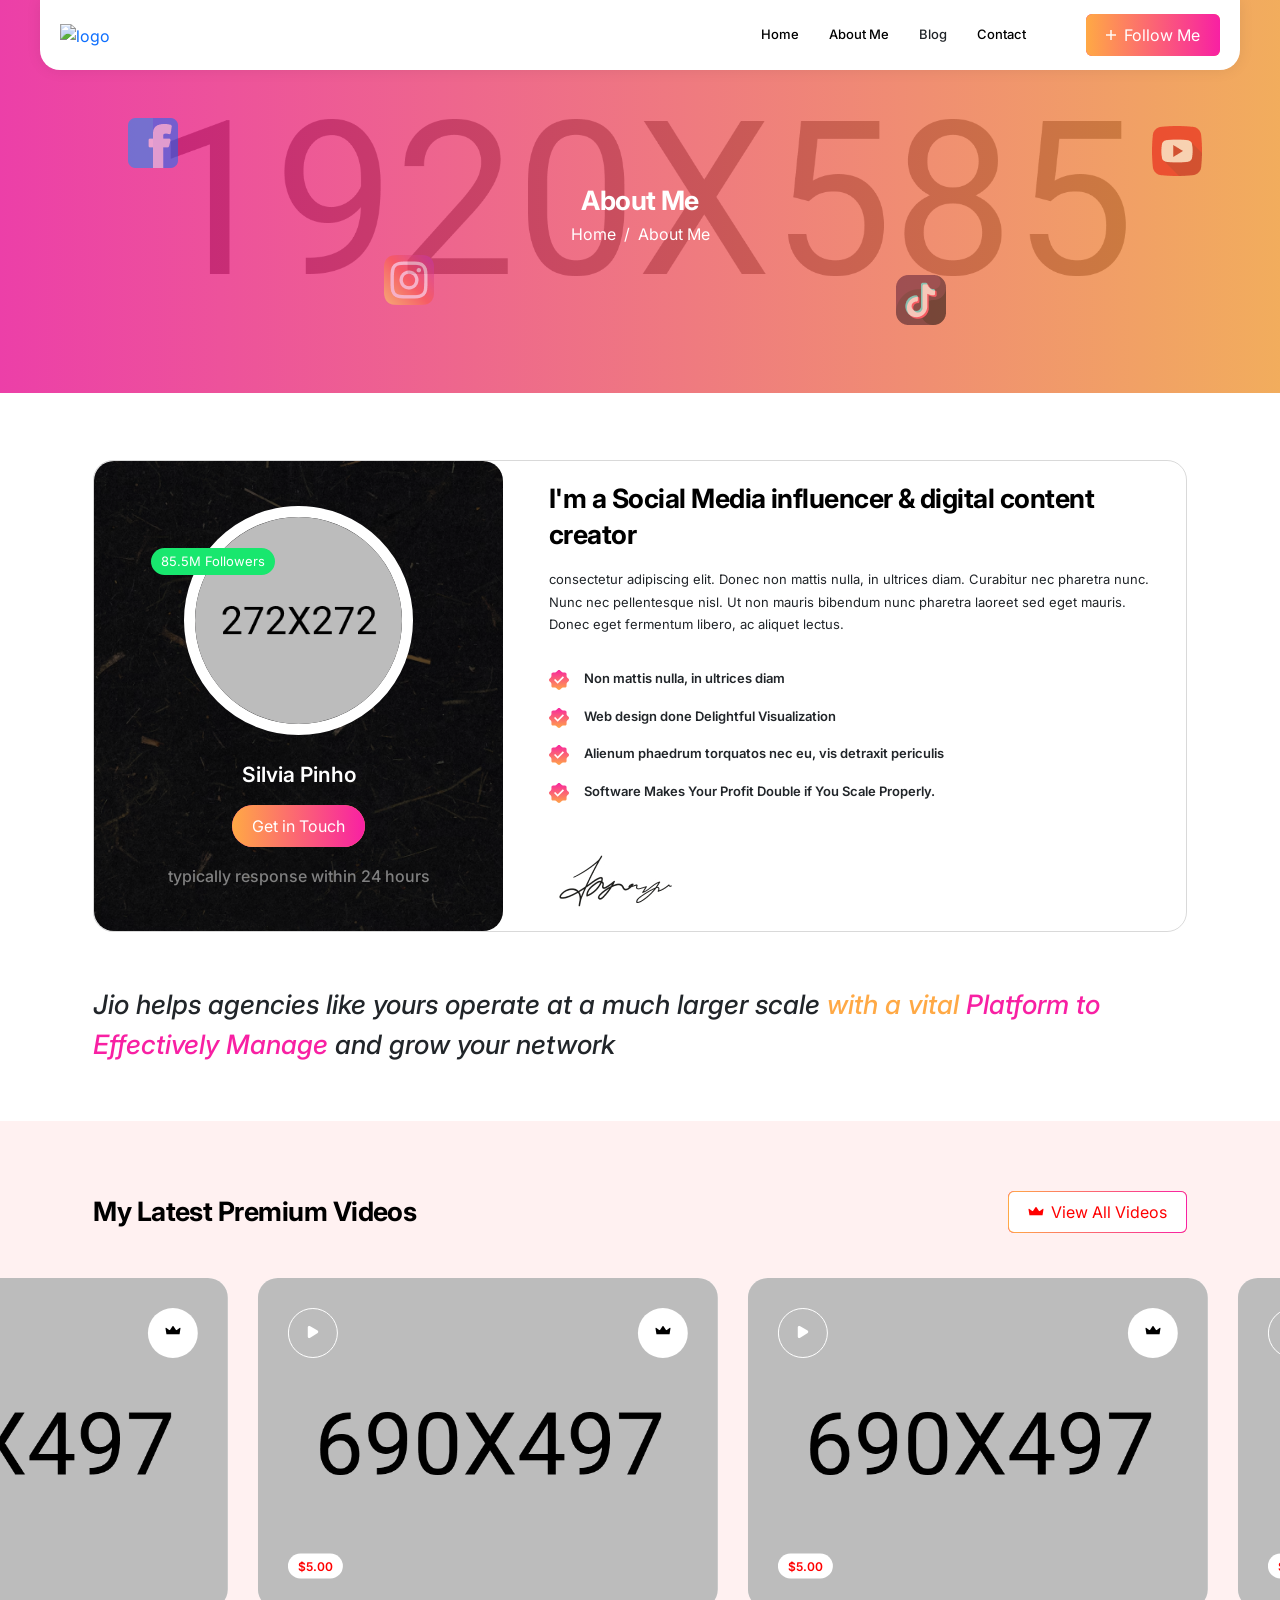
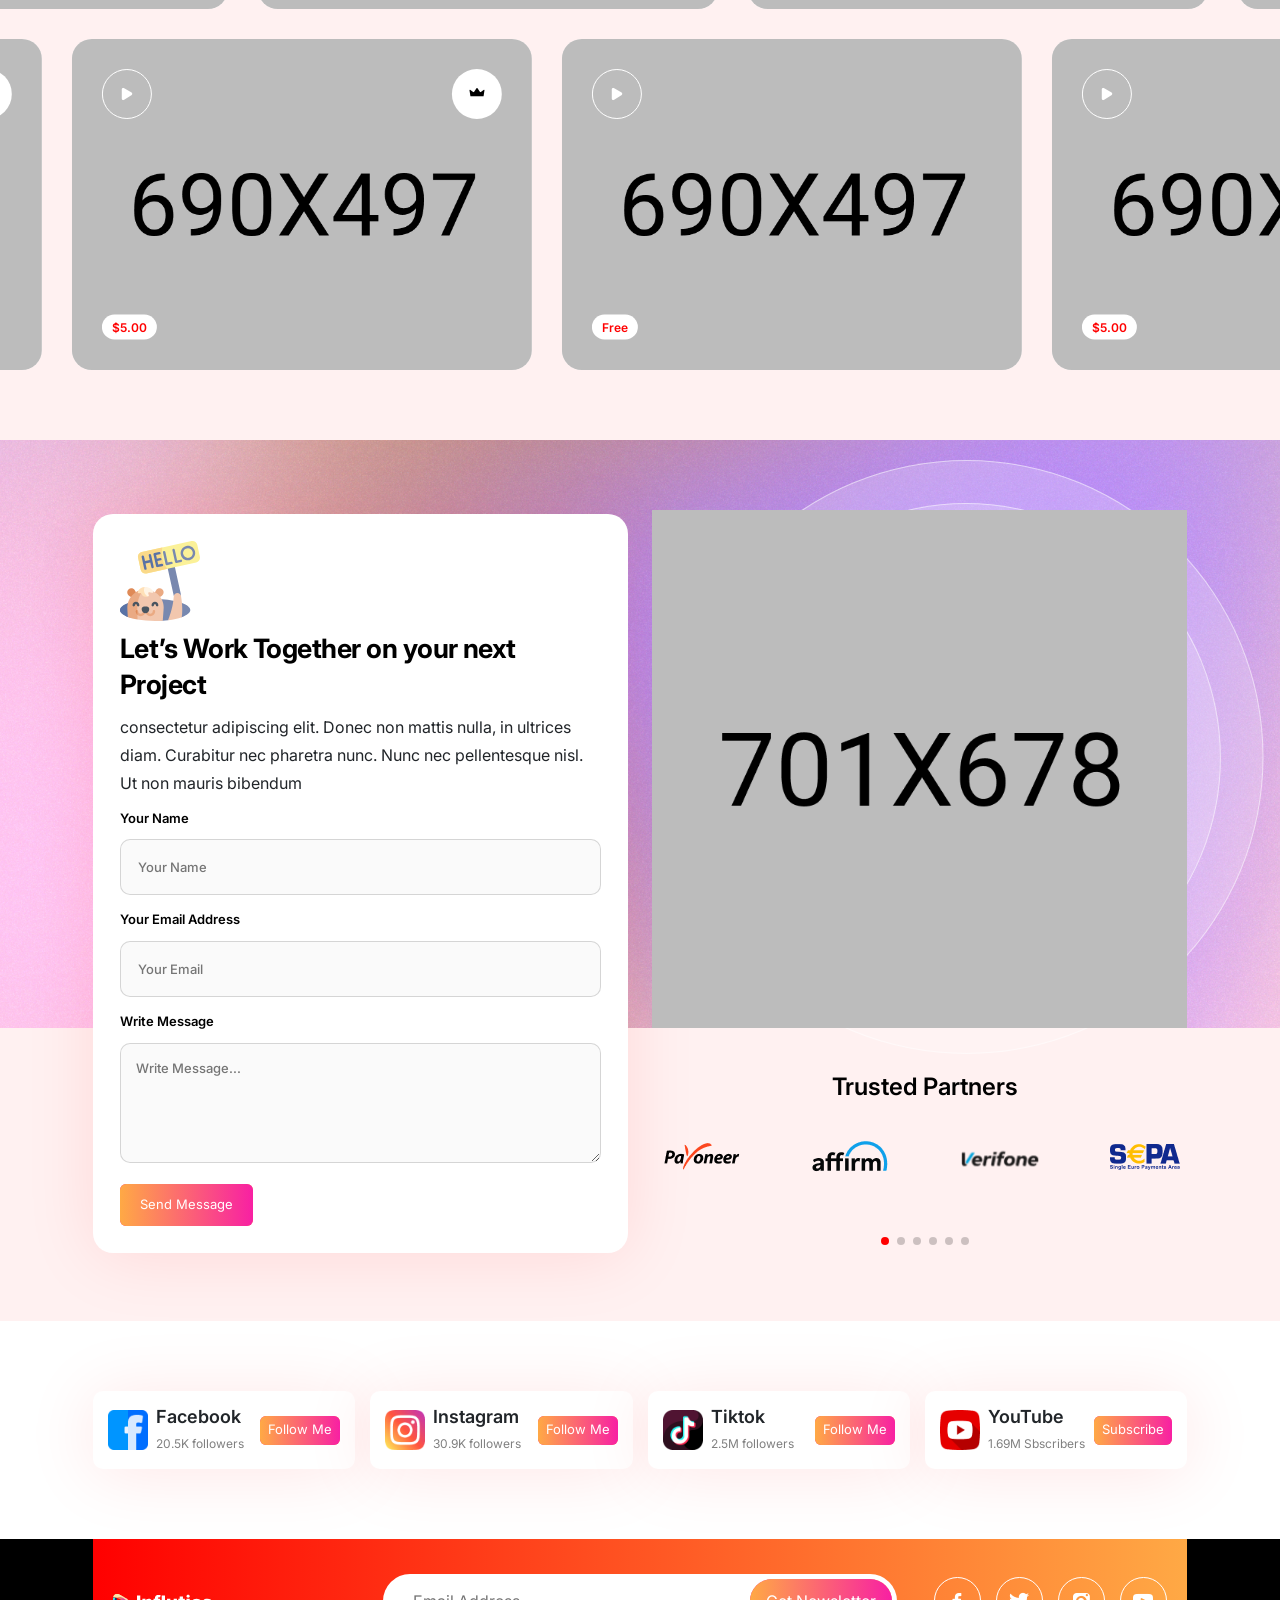
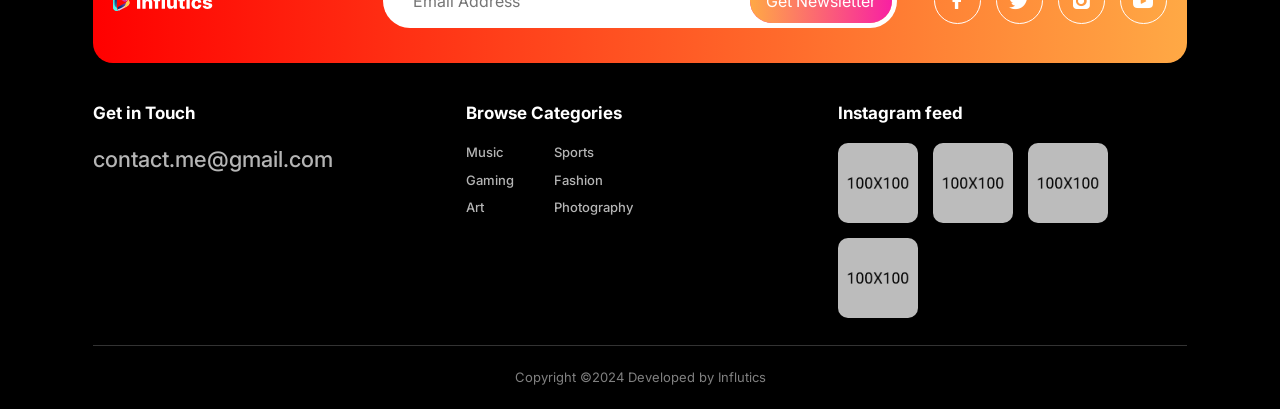
==== about.html @ de9189b0 "first commit11111111" ====
<!DOCTYPE html>
<html lang="en">
  <head>
    <meta charset="UTF-8" />
    <meta name="viewport" content="width=device-width, initial-scale=1.0" />
    <title>Document</title>

    <!-- libraries CSS -->
    <link rel="stylesheet" href="assets/font/flaticon_jio_-_influencer.css" />
    <link rel="stylesheet" href="assets/vendor/bootstrap/bootstrap.min.css" />
    <link rel="stylesheet" href="assets/vendor/swiper/swiper-bundle.min.css" />
    <link rel="stylesheet" href="assets/vendor/splide/splide.min.css" />
    <link rel="stylesheet" href="assets/vendor/plyr/plyr.css" />
    <link rel="stylesheet" href="assets/vendor/slim-select/slimselect.css" />
    <link
      rel="stylesheet"
      href="assets/vendor/no-ui-slider/nouislider.min.css"
    />

    <!-- custom CSS -->
    <link rel="stylesheet" href="assets/css/style.css" />
    <!-- <link rel="stylesheet" href="assets/css/style2.css"> -->
  </head>

  <body>
    <!-- sidebar -->
    <div class="jo-sidebar">
      <div>
        <!-- heading -->
        <div
          class="jo-sidebar__heading d-flex justify-content-between align-items-center"
        >
          <a href="#"
            ><img src="assets/img/logo.svg" alt="logo" class="logo"
          /></a>
          <button type="button" class="jo-sidebar-close-btn">
            <i class="flaticon-add-plus-button"></i>
          </button>
        </div>

        <!-- mobile menu -->
        <div class="jo-header-nav-in-mobile"></div>
      </div>

      <div>
        <a href="about.html" class="jo-btn"
          ><i class="flaticon-add-plus-button"></i>Follow Me</a
        >
        <!-- socials -->
        <div
          class="tt-footer-top__socials jo-footer-top__socials jo-sidebar-socials justify-content-start justify-content-sm-end"
        >
          <a href="#"><i class="flaticon-facebook-1"></i></a>
          <a href="#"><i class="flaticon-twitter"></i></a>
          <a href="#"><i class="flaticon-social-media"></i></a>
          <a href="#"><i class="flaticon-youtube-1"></i></a>
        </div>
      </div>
    </div>

    <!-- HEADER SECTION START -->
    <header class="jo-header jo-inner-header">
      <a href="index.html"><img src="assets/img/logo.svg" alt="logo" /></a>
      <div class="jo-header-right">
        <div class="jo-header-nav">
          <div class="to-go-to-sidebar-in-mobile">
            <nav>
              <a href="index.html">Home</a>
              <a href="about.html">About Me</a>

              <div class="has-sub-menu relative">
                <a role="button">Blog</a>

                <ul class="jo-header-submenu">
                  <li><a href="blog.html">Blogs</a></li>
                  <li><a href="blog-details.html">Blog Details</a></li>
                </ul>
              </div>
              <a href="contact.html">Contact</a>
            </nav>
          </div>
        </div>
        <div class="d-flex gap-2">
          <a href="about.html" class="jo-btn"
            ><i class="flaticon-add-plus-button"></i>Follow Me</a
          >
          <button
            class="jo-header-sidebar-open-btn jo-btn px-3 d-inline-block d-lg-none"
          >
            <i class="flaticon-menu"></i>
          </button>
        </div>
      </div>
    </header>
    <!-- HEADER SECTION END -->

    <main>
      <!-- BREADCRUMB SECTION START -->
      <section class="jo-breadcrumb">
        <div class="container">
          <h1 class="jo-page-title jo-section-title">About Me</h1>
          <ul class="jo-breadcrumb-nav">
            <li><a href="#">Home</a></li>
            <li><span>/</span></li>
            <li class="current-page">About Me</li>
          </ul>

          <div class="jo-circle-box">
            <span class="circle-1"
              ><img src="assets/img/social-icon-1.png" alt="Social Media Icon"
            /></span>
            <span class="circle-2"
              ><img src="assets/img/social-icon-2.png" alt="Social Media Icon"
            /></span>
            <span class="circle-3"
              ><img src="assets/img/social-icon-3.png" alt="Social Media Icon"
            /></span>
            <span class="circle-4"
              ><img src="assets/img/social-icon-4.png" alt="Social Media Icon"
            /></span>
          </div>
        </div>
      </section>
      <!-- BREADCRUMB SECTION END -->

      <!-- ABOUT SECTION START -->
      <section class="jo-inner-about">
        <div class="jo-container">
          <div class="top-wrapper">
            <div class="row gx-xl-0 gx-4 align-items-center">
              <!-- img -->
              <div class="col-xl-5 col-lg-5 align-self-stretch">
                <div class="jo-inner-about-left">
                  <div class="img">
                    <img src="assets/img/inner-about-img.png" alt="Image" />
                    <div class="follower-tag">85.5M Followers</div>
                  </div>
                  <h2 class="title">Silvia Pinho</h2>
                  <a href="contact.html" class="jo-btn">Get in Touch</a>
                  <h3 class="sub-title">typically response within 24 hours</h3>
                </div>
              </div>

              <!-- txt -->
              <div class="col-xl-7 col-lg-7">
                <div class="jo-inner-about-txt">
                  <h2 class="jo-section-title">
                    I'm a Social Media influencer&nbsp;&amp; digital content
                    creator
                  </h2>
                  <p class="jo-intro__descr">
                    consectetur adipiscing elit. Donec non mattis nulla, in
                    ultrices diam. Curabitur nec pharetra nunc. Nunc nec
                    pellentesque nisl. Ut non mauris bibendum nunc pharetra
                    laoreet sed eget mauris. Donec eget fermentum libero, ac
                    aliquet lectus.
                  </p>

                  <ul class="jo-intro__list">
                    <li>Non mattis nulla, in ultrices diam</li>
                    <li>Web design done Delightful Visualization</li>
                    <li>
                      Alienum phaedrum torquatos nec eu, vis detraxit periculis
                    </li>
                    <li>
                      Software Makes Your Profit Double if You Scale Properly.
                    </li>
                  </ul>

                  <div>
                    <img src="assets/img/signature.jpg" alt="signature Image" />
                  </div>
                </div>
              </div>
            </div>
          </div>
          <p class="jo-inner-about-second-title">
            Jio helps agencies like yours operate at a much larger scale
            <span class="txt-gold">with a vital</span>
            <span class="txt-pink">Platform to Effectively Manage</span> and
            grow your network
          </p>
        </div>
      </section>
      <!-- ABOUT SECTION END -->

      <!-- VIDEOS SECTION START -->
      <section class="jo-videos jo-inner-videos">
        <div class="jo-container">
          <!-- heading -->
          <div class="jo-videos__heading">
            <h2 class="jo-section-title">My Latest Premium Videos</h2>
            <a href="videos-1.html" class="jo-btn jo-videos__btn"
              ><i class="flaticon-premium-quality"></i> View All Videos</a
            >
          </div>
        </div>

        <!-- video cards -->
        <div class="jo-videos-slider splide">
          <div class="splide__track">
            <ul class="splide__list">
              <li class="splide__slide">
                <div class="jo-video-card">
                  <img
                    src="assets/img/jo-video-1.jpg"
                    alt="Video Thumbnail"
                    class="jo-video-card__img"
                  />

                  <div class="jo-video-card__txt">
                    <div class="d-flex justify-content-between">
                      <a
                        href="https://youtu.be/vc3WCrgYpF0?si=W2iFDfdDYsh6spKg"
                        data-fslightbox="videos"
                        class="jo-video-card__btn"
                        ><i class="flaticon-play"></i
                      ></a>
                      <span class="jo-video-card__premium-tag"
                        ><i class="flaticon-premium-quality"></i
                      ></span>
                    </div>

                    <div class="bottom">
                      <span class="price">$5.00</span>
                      <h5>
                        <a
                          href="video-details.html"
                          class="jo-video-card__title"
                          >Smiley woman pop party studio medium shot</a
                        >
                      </h5>
                      <div class="tt-video__infos jo-video-card__infos">
                        <span>16M views</span>
                        <span>49 minutes ago</span>
                      </div>
                    </div>
                  </div>
                </div>
              </li>

              <li class="splide__slide">
                <div class="jo-video-card">
                  <img
                    src="assets/img/jo-video-2.jpg"
                    alt="Video Thumbnail"
                    class="jo-video-card__img"
                  />

                  <div class="jo-video-card__txt">
                    <div class="d-flex justify-content-between">
                      <a
                        href="https://youtu.be/vc3WCrgYpF0?si=W2iFDfdDYsh6spKg"
                        data-fslightbox="videos"
                        class="jo-video-card__btn"
                        ><i class="flaticon-play"></i
                      ></a>
                      <span class="jo-video-card__premium-tag"
                        ><i class="flaticon-premium-quality"></i
                      ></span>
                    </div>

                    <div class="bottom">
                      <span class="price">$5.00</span>
                      <h5>
                        <a
                          href="video-details.html"
                          class="jo-video-card__title"
                          >Smiley woman pop party studio medium shot</a
                        >
                      </h5>
                      <div class="tt-video__infos jo-video-card__infos">
                        <span>16M views</span>
                        <span>49 minutes ago</span>
                      </div>
                    </div>
                  </div>
                </div>
              </li>

              <li class="splide__slide">
                <div class="jo-video-card">
                  <img
                    src="assets/img/jo-video-3.jpg"
                    alt="Video Thumbnail"
                    class="jo-video-card__img"
                  />

                  <div class="jo-video-card__txt">
                    <div class="d-flex justify-content-between">
                      <a
                        href="https://youtu.be/vc3WCrgYpF0?si=W2iFDfdDYsh6spKg"
                        data-fslightbox="videos"
                        class="jo-video-card__btn"
                        ><i class="flaticon-play"></i
                      ></a>
                      <span class="jo-video-card__premium-tag"
                        ><i class="flaticon-premium-quality"></i
                      ></span>
                    </div>

                    <div class="bottom">
                      <span class="price">$5.00</span>
                      <h5>
                        <a
                          href="video-details.html"
                          class="jo-video-card__title"
                          >Smiley woman pop party studio medium shot</a
                        >
                      </h5>
                      <div class="tt-video__infos jo-video-card__infos">
                        <span>16M views</span>
                        <span>49 minutes ago</span>
                      </div>
                    </div>
                  </div>
                </div>
              </li>
            </ul>
          </div>
        </div>

        <div class="jo-videos-slider-2 splide">
          <div class="splide__track">
            <ul class="splide__list">
              <li class="splide__slide">
                <div class="jo-video-card">
                  <img
                    src="assets/img/jo-video-4.jpg"
                    alt="Video Thumbnail"
                    class="jo-video-card__img"
                  />

                  <div class="jo-video-card__txt">
                    <div class="d-flex justify-content-between">
                      <a
                        href="https://youtu.be/vc3WCrgYpF0?si=W2iFDfdDYsh6spKg"
                        data-fslightbox="videos"
                        class="jo-video-card__btn"
                        ><i class="flaticon-play"></i
                      ></a>
                      <span class="jo-video-card__premium-tag d-none"
                        ><i class="flaticon-premium-quality"></i
                      ></span>
                    </div>

                    <div class="bottom">
                      <span class="price">Free</span>
                      <h5>
                        <a
                          href="video-details.html"
                          class="jo-video-card__title"
                          >Smiley woman pop party studio medium shot</a
                        >
                      </h5>
                      <div class="tt-video__infos jo-video-card__infos">
                        <span>16M views</span>
                        <span>49 minutes ago</span>
                      </div>
                    </div>
                  </div>
                </div>
              </li>

              <li class="splide__slide">
                <div class="jo-video-card">
                  <img
                    src="assets/img/jo-video-5.jpg"
                    alt="Video Thumbnail"
                    class="jo-video-card__img"
                  />

                  <div class="jo-video-card__txt">
                    <div class="d-flex justify-content-between">
                      <a
                        href="https://youtu.be/vc3WCrgYpF0?si=W2iFDfdDYsh6spKg"
                        data-fslightbox="videos"
                        class="jo-video-card__btn"
                        ><i class="flaticon-play"></i
                      ></a>
                      <span class="jo-video-card__premium-tag"
                        ><i class="flaticon-premium-quality"></i
                      ></span>
                    </div>

                    <div class="bottom">
                      <span class="price">$5.00</span>
                      <h5>
                        <a
                          href="video-details.html"
                          class="jo-video-card__title"
                          >Smiley woman pop party studio medium shot</a
                        >
                      </h5>
                      <div class="tt-video__infos jo-video-card__infos">
                        <span>16M views</span>
                        <span>49 minutes ago</span>
                      </div>
                    </div>
                  </div>
                </div>
              </li>

              <li class="splide__slide">
                <div class="jo-video-card">
                  <img
                    src="assets/img/jo-video-6.jpg"
                    alt="Video Thumbnail"
                    class="jo-video-card__img"
                  />

                  <div class="jo-video-card__txt">
                    <div class="d-flex justify-content-between">
                      <a
                        href="https://youtu.be/vc3WCrgYpF0?si=W2iFDfdDYsh6spKg"
                        data-fslightbox="videos"
                        class="jo-video-card__btn"
                        ><i class="flaticon-play"></i
                      ></a>
                      <span class="jo-video-card__premium-tag"
                        ><i class="flaticon-premium-quality"></i
                      ></span>
                    </div>

                    <div class="bottom">
                      <span class="price">$5.00</span>
                      <h5>
                        <a
                          href="video-details.html"
                          class="jo-video-card__title"
                          >Smiley woman pop party studio medium shot</a
                        >
                      </h5>
                      <div class="tt-video__infos jo-video-card__infos">
                        <span>16M views</span>
                        <span>49 minutes ago</span>
                      </div>
                    </div>
                  </div>
                </div>
              </li>
            </ul>
          </div>
        </div>
      </section>
      <!-- VIDEOS SECTION END -->

      <!-- CONTACT SECTION START -->
      <section class="jo-contact">
        <div class="top">
          <div class="jo-container">
            <div class="row align-items-end">
              <!-- contact form -->
              <div class="col-lg-6">
                <div class="jo-contact-form-wrapper">
                  <img
                    src="assets/img/contact-form-icon.svg"
                    alt="icon"
                    class="icon"
                  />
                  <h2 class="jo-section-title">
                    Let’s Work Together on your next Project
                  </h2>
                  <p>
                    consectetur adipiscing elit. Donec non mattis nulla, in
                    ultrices diam. Curabitur nec pharetra nunc. Nunc nec
                    pellentesque nisl. Ut non mauris bibendum
                  </p>
                  <form action="#" class="jo-contact-form">
                    <div>
                      <label for="jo-contact-name">Your Name</label>
                      <input
                        type="text"
                        name="name"
                        id="jo-contact-name"
                        placeholder="Your Name"
                      />
                    </div>

                    <div>
                      <label for="jo-contact-email">Your Email Address</label>
                      <input
                        type="email"
                        name="email"
                        id="jo-contact-email"
                        placeholder="Your Email"
                      />
                    </div>

                    <div>
                      <label for="jo-contact-message">Write Message</label>
                      <textarea
                        name="message"
                        id="jo-contact-message"
                        placeholder="Write Message..."
                      ></textarea>
                    </div>

                    <button type="submit" class="jo-btn">Send Message</button>
                  </form>
                </div>
              </div>

              <!-- img -->
              <div class="col-lg-6 d-lg-block d-none">
                <div class="jo-contact__img">
                  <img src="assets/img/contact-img.png" alt="Image" />
                </div>
              </div>
            </div>
          </div>
        </div>

        <div class="bottom">
          <div class="jo-container overflow-hidden">
            <div class="row gx-5">
              <div class="col-lg-6 blank-space d-none d-lg-block"></div>

              <div class="col-lg-6">
                <h5 class="jo-partners-title">Trusted Partners</h5>
                <div class="jo-partners-slider swiper">
                  <div class="swiper-wrapper align-items-center">
                    <!-- single partner -->
                    <div class="swiper-slide">
                      <img src="assets/img/partner-1.png" alt="Partner Image" />
                    </div>

                    <!-- single partner -->
                    <div class="swiper-slide">
                      <img src="assets/img/partner-2.png" alt="Partner Image" />
                    </div>

                    <!-- single partner -->
                    <div class="swiper-slide">
                      <img src="assets/img/partner-3.png" alt="Partner Image" />
                    </div>

                    <!-- single partner -->
                    <div class="swiper-slide">
                      <img src="assets/img/partner-4.png" alt="Partner Image" />
                    </div>

                    <!-- single partner -->
                    <div class="swiper-slide">
                      <img src="assets/img/partner-1.png" alt="Partner Image" />
                    </div>

                    <!-- single partner -->
                    <div class="swiper-slide">
                      <img src="assets/img/partner-1.png" alt="Partner Image" />
                    </div>
                  </div>

                  <div class="jo-partners-slider-pagination"></div>
                </div>
              </div>
            </div>
          </div>
        </div>
      </section>
      <!-- CONTACT SECTION END -->

      <!-- SOCIAL LINKS SECTION START -->
      <section class="jo-social-links jo-inner-social-links">
        <div class="jo-container">
          <div class="row g-sm-4 g-3">
            <!-- single social -->
            <div class="col-md-3 col-6 col-xxs-12">
              <div class="jo-social-link">
                <div class="icon">
                  <img
                    src="assets/img/social-icon-1.png"
                    alt="Social Media Icon"
                  />
                </div>
                <div class="txt">
                  <h5>Facebook</h5>
                  <span>20.5K followers</span>
                </div>
                <a href="#" class="jo-btn">Follow Me</a>
              </div>
            </div>

            <!-- single social -->
            <div class="col-md-3 col-6 col-xxs-12">
              <div class="jo-social-link">
                <div class="icon">
                  <img
                    src="assets/img/social-icon-2.png"
                    alt="Social Media Icon"
                  />
                </div>
                <div class="txt">
                  <h5>Instagram</h5>
                  <span>30.9K followers</span>
                </div>
                <a href="#" class="jo-btn">Follow Me</a>
              </div>
            </div>

            <!-- single social -->
            <div class="col-md-3 col-6 col-xxs-12">
              <div class="jo-social-link">
                <div class="icon">
                  <img
                    src="assets/img/social-icon-3.png"
                    alt="Social Media Icon"
                  />
                </div>
                <div class="txt">
                  <h5>Tiktok</h5>
                  <span>2.5M followers</span>
                </div>
                <a href="#" class="jo-btn">Follow Me</a>
              </div>
            </div>

            <!-- single social -->
            <div class="col-md-3 col-6 col-xxs-12">
              <div class="jo-social-link">
                <div class="icon">
                  <img
                    src="assets/img/social-icon-4.png"
                    alt="Social Media Icon"
                  />
                </div>
                <div class="txt">
                  <h5>YouTube</h5>
                  <span>1.69M Sbscribers</span>
                </div>
                <a href="#" class="jo-btn">Subscribe</a>
              </div>
            </div>
          </div>
        </div>
      </section>
      <!-- SOCIAL LINKS SECTION END -->
    </main>

    <!-- FOOTER SECTION START -->
    <footer class="jo-footer">
      <div class="jo-container">
        <!-- footer top -->
        <div class="jo-footer-top">
          <div class="row gx-4 gy-sm-5 gy-4 align-items-center">
            <div class="col-lg-3 col-6 col-xxs-12">
              <a href="index.html"
                ><img src="assets/img/logo-white.svg" alt="logo" class="logo"
              /></a>
            </div>
            <div class="col-lg-6 order-lg-1 order-2">
              <!-- nwsltr -->
              <form action="#" class="jo-footer-top__nwsltr">
                <input
                  type="email"
                  name="jo-nwsltr-email"
                  id="jo-nwsltr-email"
                  placeholder="Email Address"
                />
                <button class="jo-btn" type="submit">Get Newsletter</button>
              </form>
            </div>
            <!-- socials -->
            <div class="col-lg-3 col-6 col-xxs-12 order-lg-2 order-1">
              <div
                class="tt-footer-top__socials jo-footer-top__socials justify-content-start justify-content-sm-end"
              >
                <a href="#"><i class="flaticon-facebook-1"></i></a>
                <a href="#"><i class="flaticon-twitter"></i></a>
                <a href="#"><i class="flaticon-social-media"></i></a>
                <a href="#"><i class="flaticon-youtube-1"></i></a>
              </div>
            </div>
          </div>
        </div>

        <!-- footer middle -->
        <div class="jo-footer-middle">
          <div class="row g-4">
            <div class="col-xl-4 col-md-6">
              <div class="jo-footer-widget jo-footer-contact">
                <h5 class="jo-footer-widget__title">Get in Touch</h5>
                <a href="mailto:contact.me@gmail.com">contact.me@gmail.com</a>
              </div>
            </div>

            <div class="col-xl-4 col-md-6">
              <div class="jo-footer-widget jo-footer-links">
                <h5 class="jo-footer-widget__title">Browse Categories</h5>
                <div class="links">
                  <a href="#">Music</a>
                  <a href="#">Sports</a>
                  <a href="#">Gaming</a>
                  <a href="#">Fashion</a>
                  <a href="#">Art</a>
                  <a href="#">Photography</a>
                </div>
              </div>
            </div>

            <div class="col-xl-4 col-md-6">
              <div class="jo-footer-widget jo-footer-gallery">
                <h5 class="jo-footer-widget__title">Instagram feed</h5>
                <div class="imgs flex-wrap">
                  <img src="assets/img/footer-img-1.jpg" alt="Footer Image" />
                  <img src="assets/img/footer-img-2.jpg" alt="Footer Image" />
                  <img src="assets/img/footer-img-3.jpg" alt="Footer Image" />
                  <img src="assets/img/footer-img-4.jpg" alt="Footer Image" />
                </div>
              </div>
            </div>
          </div>
        </div>

        <!-- footer bottom -->
        <div class="tt-footer-bottom text-center">
          <p class="mb-0">Copyright ©2024 Developed by&nbsp;Influtics</p>
        </div>
      </div>
    </footer>
    <!-- FOOTER SECTION END -->

    <!-- libraries JS -->
    <script src="assets/vendor/bootstrap/bootstrap.bundle.min.js"></script>
    <script src="assets/vendor/swiper/swiper-bundle.min.js"></script>
    <script src="assets/vendor/splide/splide.min.js"></script>
    <script src="assets/vendor/splide/splide-extension-auto-scroll.min.js"></script>
    <script src="assets/vendor/slim-select/slimselect.min.js"></script>
    <script src="assets/vendor/plyr/plyr.polyfilled.js"></script>
    <script src="assets/vendor/no-ui-slider/nouislider.min.js"></script>
    <script src="assets/vendor/fs-lightbox/fslightbox.js"></script>

    <!-- custom js -->
    <script src="assets/js/main.js"></script>
  </body>
</html>
---- assets/vendor/slim-select/slimselect.css ----
:root{--ss-primary-color: #5897fb;--ss-bg-color: #ffffff;--ss-font-color: #4d4d4d;--ss-font-placeholder-color: #8d8d8d;--ss-disabled-color: #dcdee2;--ss-border-color: #dcdee2;--ss-highlight-color: #fffb8c;--ss-success-color: #00b755;--ss-error-color: #dc3545;--ss-focus-color: #5897fb;--ss-main-height: 30px;--ss-content-height: 300px;--ss-spacing-l: 7px;--ss-spacing-m: 5px;--ss-spacing-s: 3px;--ss-animation-timing: 0.2s;--ss-border-radius: 4px}@keyframes ss-valueIn{0%{transform:scale(0);opacity:0}100%{transform:scale(1);opacity:1}}@keyframes ss-valueOut{0%{transform:scale(1);opacity:1}100%{transform:scale(0);opacity:0}}.ss-hide{display:none !important}.ss-main{display:flex;flex-direction:row;position:relative;user-select:none;color:var(--ss-font-color);min-height:var(--ss-main-height);width:100%;padding:var(--ss-spacing-s);cursor:pointer;border:1px solid var(--ss-border-color);border-radius:var(--ss-border-radius);background-color:var(--ss-bg-color);outline:0;box-sizing:border-box;transition:background-color var(--ss-animation-timing);overflow:hidden}.ss-main:focus{box-shadow:0 0 5px var(--ss-focus-color)}.ss-main.ss-disabled{background-color:var(--ss-disabled-color);cursor:not-allowed}.ss-main.ss-disabled .ss-values .ss-disabled{color:var(--ss-font-color)}.ss-main.ss-disabled .ss-values .ss-value .ss-value-delete{cursor:not-allowed}.ss-main.ss-open-above{border-top-left-radius:0px;border-top-right-radius:0px}.ss-main.ss-open-below{border-bottom-left-radius:0px;border-bottom-right-radius:0px}.ss-main .ss-values{display:inline-flex;flex-wrap:wrap;gap:var(--ss-spacing-m);flex:1 1 100%}.ss-main .ss-values .ss-placeholder{display:flex;padding:var(--ss-spacing-s) var(--ss-spacing-m) var(--ss-spacing-s) var(--ss-spacing-m);margin:auto 0px auto 0px;line-height:1em;align-items:center;width:100%;color:var(--ss-font-placeholder-color);overflow:hidden;text-overflow:ellipsis;white-space:nowrap}.ss-main .ss-values .ss-max{display:flex;user-select:none;align-items:center;width:fit-content;font-size:12px;color:var(--ss-bg-color);line-height:1;padding:var(--ss-spacing-s) var(--ss-spacing-m);background-color:var(--ss-primary-color);border-radius:var(--ss-border-radius)}.ss-main .ss-values .ss-single{display:flex;margin:auto 0px auto var(--ss-spacing-s)}.ss-main .ss-values .ss-value{display:flex;user-select:none;align-items:center;width:fit-content;background-color:var(--ss-primary-color);border-radius:var(--ss-border-radius);animation-name:ss-valueIn;animation-duration:var(--ss-animation-timing);animation-timing-function:ease-out;animation-fill-mode:both}.ss-main .ss-values .ss-value.ss-value-out{animation-name:ss-valueOut;animation-duration:var(--ss-animation-timing);animation-timing-function:ease-out}.ss-main .ss-values .ss-value .ss-value-text{font-size:12px;color:var(--ss-bg-color);line-height:1;padding:var(--ss-spacing-s) var(--ss-spacing-m)}.ss-main .ss-values .ss-value .ss-value-delete{display:flex;align-items:center;height:var(--ss-spacing-l);width:var(--ss-spacing-l);padding:var(--ss-spacing-s) var(--ss-spacing-m);cursor:pointer;border-left:solid 1px var(--ss-bg-color);box-sizing:content-box}.ss-main .ss-values .ss-value .ss-value-delete svg{height:var(--ss-spacing-l);width:var(--ss-spacing-l)}.ss-main .ss-values .ss-value .ss-value-delete svg path{fill:none;stroke:var(--ss-bg-color);stroke-width:18;stroke-linecap:round;stroke-linejoin:round}.ss-main .ss-deselect{flex:0 1 auto;display:flex;align-items:center;justify-content:center;width:fit-content;height:auto;padding:0 var(--ss-spacing-m) 0 var(--ss-spacing-m)}.ss-main .ss-deselect svg{width:8px;height:8px}.ss-main .ss-deselect svg path{fill:none;stroke:var(--ss-font-color);stroke-width:20;stroke-linecap:round;stroke-linejoin:round}.ss-main .ss-arrow{flex:0 1 auto;display:flex;align-items:center;justify-content:flex-end;width:12px;height:12px;margin:auto var(--ss-spacing-m) auto var(--ss-spacing-m)}.ss-main .ss-arrow path{fill:none;stroke:var(--ss-font-color);stroke-width:18;stroke-linecap:round;stroke-linejoin:round;transition-timing-function:ease-out;transition:var(--ss-animation-timing)}.ss-content{position:absolute;display:flex;height:auto;flex-direction:column;width:auto;max-height:var(--ss-content-height);box-sizing:border-box;border:solid 1px var(--ss-border-color);background-color:var(--ss-bg-color);transition:transform var(--ss-animation-timing),opacity var(--ss-animation-timing);opacity:0;transform:scaleY(0);transform-origin:center top;overflow:hidden;z-index:10000}.ss-content.ss-relative{position:relative;height:100%}.ss-content.ss-open-above{flex-direction:column-reverse;opacity:1;transform:scaleY(1);transform-origin:center bottom;border-top-left-radius:var(--ss-border-radius);border-top-right-radius:var(--ss-border-radius)}.ss-content.ss-open-below{opacity:1;transform:scaleY(1);transform-origin:center top;border-bottom-left-radius:var(--ss-border-radius);border-bottom-right-radius:var(--ss-border-radius)}.ss-content .ss-search{flex:0 1 auto;display:flex;flex-direction:row;padding:var(--ss-spacing-l) var(--ss-spacing-l) var(--ss-spacing-m) var(--ss-spacing-l)}.ss-content .ss-search input{display:inline-flex;font-size:inherit;line-height:inherit;flex:1 1 auto;width:100%;min-width:0px;padding:var(--ss-spacing-m) var(--ss-spacing-l);margin:0;border:1px solid var(--ss-border-color);border-radius:var(--ss-border-radius);background-color:var(--ss-bg-color);outline:0;text-align:left;box-sizing:border-box}.ss-content .ss-search input::placeholder{color:var(--ss-font-placeholder-color);vertical-align:middle}.ss-content .ss-search input:focus{box-shadow:0 0 5px var(--ss-focus-color)}.ss-content .ss-search .ss-addable{display:inline-flex;justify-content:center;align-items:center;cursor:pointer;flex:0 0 auto;height:auto;margin:0 0 0 var(--ss-spacing-m);border:1px solid var(--ss-border-color);border-radius:var(--ss-border-radius)}.ss-content .ss-search .ss-addable svg{display:flex;align-items:center;justify-content:flex-end;flex:0 1 auto;width:12px;height:12px;margin:auto var(--ss-spacing-m) auto var(--ss-spacing-m)}.ss-content .ss-search .ss-addable svg path{fill:none;stroke:var(--ss-font-color);stroke-width:18;stroke-linecap:round;stroke-linejoin:round}.ss-content .ss-list{flex:1 1 auto;height:auto;overflow-x:hidden;overflow-y:auto}.ss-content .ss-list .ss-error{color:var(--ss-error-color);padding:var(--ss-spacing-l)}.ss-content .ss-list .ss-searching{color:var(--ss-font-color);padding:var(--ss-spacing-l)}.ss-content .ss-list .ss-optgroup.ss-close .ss-option{display:none !important}.ss-content .ss-list .ss-optgroup .ss-optgroup-label{display:flex;flex-direction:row;align-items:center;justify-content:space-between;padding:var(--ss-spacing-m) var(--ss-spacing-l) var(--ss-spacing-m) var(--ss-spacing-l)}.ss-content .ss-list .ss-optgroup .ss-optgroup-label .ss-optgroup-label-text{flex:1 1 auto;font-weight:bold;color:var(--ss-font-color)}.ss-content .ss-list .ss-optgroup .ss-optgroup-label:has(.ss-arrow){cursor:pointer}.ss-content .ss-list .ss-optgroup .ss-optgroup-label .ss-optgroup-actions{flex:0 1 auto;display:flex;flex-direction:row;align-items:center;justify-content:center;gap:var(--ss-spacing-m)}.ss-content .ss-list .ss-optgroup .ss-optgroup-label .ss-optgroup-actions .ss-selectall{flex:0 0 auto;display:flex;flex-direction:row;cursor:pointer}.ss-content .ss-list .ss-optgroup .ss-optgroup-label .ss-optgroup-actions .ss-selectall:hover{opacity:.5}.ss-content .ss-list .ss-optgroup .ss-optgroup-label .ss-optgroup-actions .ss-selectall.ss-selected svg path{stroke:var(--ss-error-color)}.ss-content .ss-list .ss-optgroup .ss-optgroup-label .ss-optgroup-actions .ss-selectall span{flex:0 1 auto;display:flex;align-items:center;justify-content:center;font-size:60%;text-align:center;padding:0 var(--ss-spacing-s) 0 0}.ss-content .ss-list .ss-optgroup .ss-optgroup-label .ss-optgroup-actions .ss-selectall svg{flex:0 1 auto;width:13px;height:13px}.ss-content .ss-list .ss-optgroup .ss-optgroup-label .ss-optgroup-actions .ss-selectall svg path{fill:none;stroke:var(--ss-success-color);stroke-linecap:round;stroke-linejoin:round}.ss-content .ss-list .ss-optgroup .ss-optgroup-label .ss-optgroup-actions .ss-selectall svg:first-child{stroke-width:5}.ss-content .ss-list .ss-optgroup .ss-optgroup-label .ss-optgroup-actions .ss-selectall svg:last-child{stroke-width:11}.ss-content .ss-list .ss-optgroup .ss-optgroup-label .ss-optgroup-actions .ss-closable{flex:0 1 auto;display:flex;flex-direction:row;cursor:pointer}.ss-content .ss-list .ss-optgroup .ss-optgroup-label .ss-optgroup-actions .ss-closable .ss-arrow{flex:1 1 auto;width:10px;height:10px}.ss-content .ss-list .ss-optgroup .ss-optgroup-label .ss-optgroup-actions .ss-closable .ss-arrow path{fill:none;stroke:var(--ss-font-color);stroke-width:18;stroke-linecap:round;stroke-linejoin:round;transition-timing-function:ease-out;transition:var(--ss-animation-timing)}.ss-content .ss-list .ss-optgroup .ss-option{padding:var(--ss-spacing-s) var(--ss-spacing-s) var(--ss-spacing-s) calc(var(--ss-spacing-l)*3)}.ss-content .ss-list .ss-option{display:block;padding:var(--ss-spacing-m) var(--ss-spacing-l) var(--ss-spacing-m) var(--ss-spacing-l);white-space:normal;color:var(--ss-font-color);cursor:pointer;user-select:none}.ss-content .ss-list .ss-option:hover{color:var(--ss-bg-color);background-color:var(--ss-primary-color)}.ss-content .ss-list .ss-option.ss-highlighted,.ss-content .ss-list .ss-option:not(.ss-disabled).ss-selected{color:var(--ss-bg-color);background-color:var(--ss-primary-color)}.ss-content .ss-list .ss-option.ss-disabled{cursor:not-allowed;background-color:var(--ss-disabled-color)}.ss-content .ss-list .ss-option.ss-disabled:hover{color:var(--ss-font-color)}.ss-content .ss-list .ss-option .ss-search-highlight{display:inline-block;background-color:var(--ss-highlight-color)}/*# sourceMappingURL=slimselect.css.map */
---- assets/vendor/no-ui-slider/nouislider.min.css ----
.noUi-target,.noUi-target *{-webkit-touch-callout:none;-webkit-tap-highlight-color:transparent;-webkit-user-select:none;-ms-touch-action:none;touch-action:none;-ms-user-select:none;-moz-user-select:none;user-select:none;-moz-box-sizing:border-box;box-sizing:border-box}.noUi-target{position:relative}.noUi-base,.noUi-connects{width:100%;height:100%;position:relative;z-index:1}.noUi-connects{overflow:hidden;z-index:0}.noUi-connect,.noUi-origin{will-change:transform;position:absolute;z-index:1;top:0;right:0;height:100%;width:100%;-ms-transform-origin:0 0;-webkit-transform-origin:0 0;-webkit-transform-style:preserve-3d;transform-origin:0 0;transform-style:flat}.noUi-txt-dir-rtl.noUi-horizontal .noUi-origin{left:0;right:auto}.noUi-vertical .noUi-origin{top:-100%;width:0}.noUi-horizontal .noUi-origin{height:0}.noUi-handle{-webkit-backface-visibility:hidden;backface-visibility:hidden;position:absolute}.noUi-touch-area{height:100%;width:100%}.noUi-state-tap .noUi-connect,.noUi-state-tap .noUi-origin{-webkit-transition:transform .3s;transition:transform .3s}.noUi-state-drag *{cursor:inherit!important}.noUi-horizontal{height:18px}.noUi-horizontal .noUi-handle{width:34px;height:28px;right:-17px;top:-6px}.noUi-vertical{width:18px}.noUi-vertical .noUi-handle{width:28px;height:34px;right:-6px;bottom:-17px}.noUi-txt-dir-rtl.noUi-horizontal .noUi-handle{left:-17px;right:auto}.noUi-target{background:#FAFAFA;border-radius:4px;border:1px solid #D3D3D3;box-shadow:inset 0 1px 1px #F0F0F0,0 3px 6px -5px #BBB}.noUi-connects{border-radius:3px}.noUi-connect{background:#3FB8AF}.noUi-draggable{cursor:ew-resize}.noUi-vertical .noUi-draggable{cursor:ns-resize}.noUi-handle{border:1px solid #D9D9D9;border-radius:3px;background:#FFF;cursor:default;box-shadow:inset 0 0 1px #FFF,inset 0 1px 7px #EBEBEB,0 3px 6px -3px #BBB}.noUi-active{box-shadow:inset 0 0 1px #FFF,inset 0 1px 7px #DDD,0 3px 6px -3px #BBB}.noUi-handle:after,.noUi-handle:before{content:"";display:block;position:absolute;height:14px;width:1px;background:#E8E7E6;left:14px;top:6px}.noUi-handle:after{left:17px}.noUi-vertical .noUi-handle:after,.noUi-vertical .noUi-handle:before{width:14px;height:1px;left:6px;top:14px}.noUi-vertical .noUi-handle:after{top:17px}[disabled] .noUi-connect{background:#B8B8B8}[disabled] .noUi-handle,[disabled].noUi-handle,[disabled].noUi-target{cursor:not-allowed}.noUi-pips,.noUi-pips *{-moz-box-sizing:border-box;box-sizing:border-box}.noUi-pips{position:absolute;color:#999}.noUi-value{position:absolute;white-space:nowrap;text-align:center}.noUi-value-sub{color:#ccc;font-size:10px}.noUi-marker{position:absolute;background:#CCC}.noUi-marker-sub{background:#AAA}.noUi-marker-large{background:#AAA}.noUi-pips-horizontal{padding:10px 0;height:80px;top:100%;left:0;width:100%}.noUi-value-horizontal{-webkit-transform:translate(-50%,50%);transform:translate(-50%,50%)}.noUi-rtl .noUi-value-horizontal{-webkit-transform:translate(50%,50%);transform:translate(50%,50%)}.noUi-marker-horizontal.noUi-marker{margin-left:-1px;width:2px;height:5px}.noUi-marker-horizontal.noUi-marker-sub{height:10px}.noUi-marker-horizontal.noUi-marker-large{height:15px}.noUi-pips-vertical{padding:0 10px;height:100%;top:0;left:100%}.noUi-value-vertical{-webkit-transform:translate(0,-50%);transform:translate(0,-50%);padding-left:25px}.noUi-rtl .noUi-value-vertical{-webkit-transform:translate(0,50%);transform:translate(0,50%)}.noUi-marker-vertical.noUi-marker{width:5px;height:2px;margin-top:-1px}.noUi-marker-vertical.noUi-marker-sub{width:10px}.noUi-marker-vertical.noUi-marker-large{width:15px}.noUi-tooltip{display:block;position:absolute;border:1px solid #D9D9D9;border-radius:3px;background:#fff;color:#000;padding:5px;text-align:center;white-space:nowrap}.noUi-horizontal .noUi-tooltip{-webkit-transform:translate(-50%,0);transform:translate(-50%,0);left:50%;bottom:120%}.noUi-vertical .noUi-tooltip{-webkit-transform:translate(0,-50%);transform:translate(0,-50%);top:50%;right:120%}.noUi-horizontal .noUi-origin>.noUi-tooltip{-webkit-transform:translate(50%,0);transform:translate(50%,0);left:auto;bottom:10px}.noUi-vertical .noUi-origin>.noUi-tooltip{-webkit-transform:translate(0,-18px);transform:translate(0,-18px);top:auto;right:28px}
---- assets/css/style2.css ----
/*# sourceMappingURL=style2.css.map */
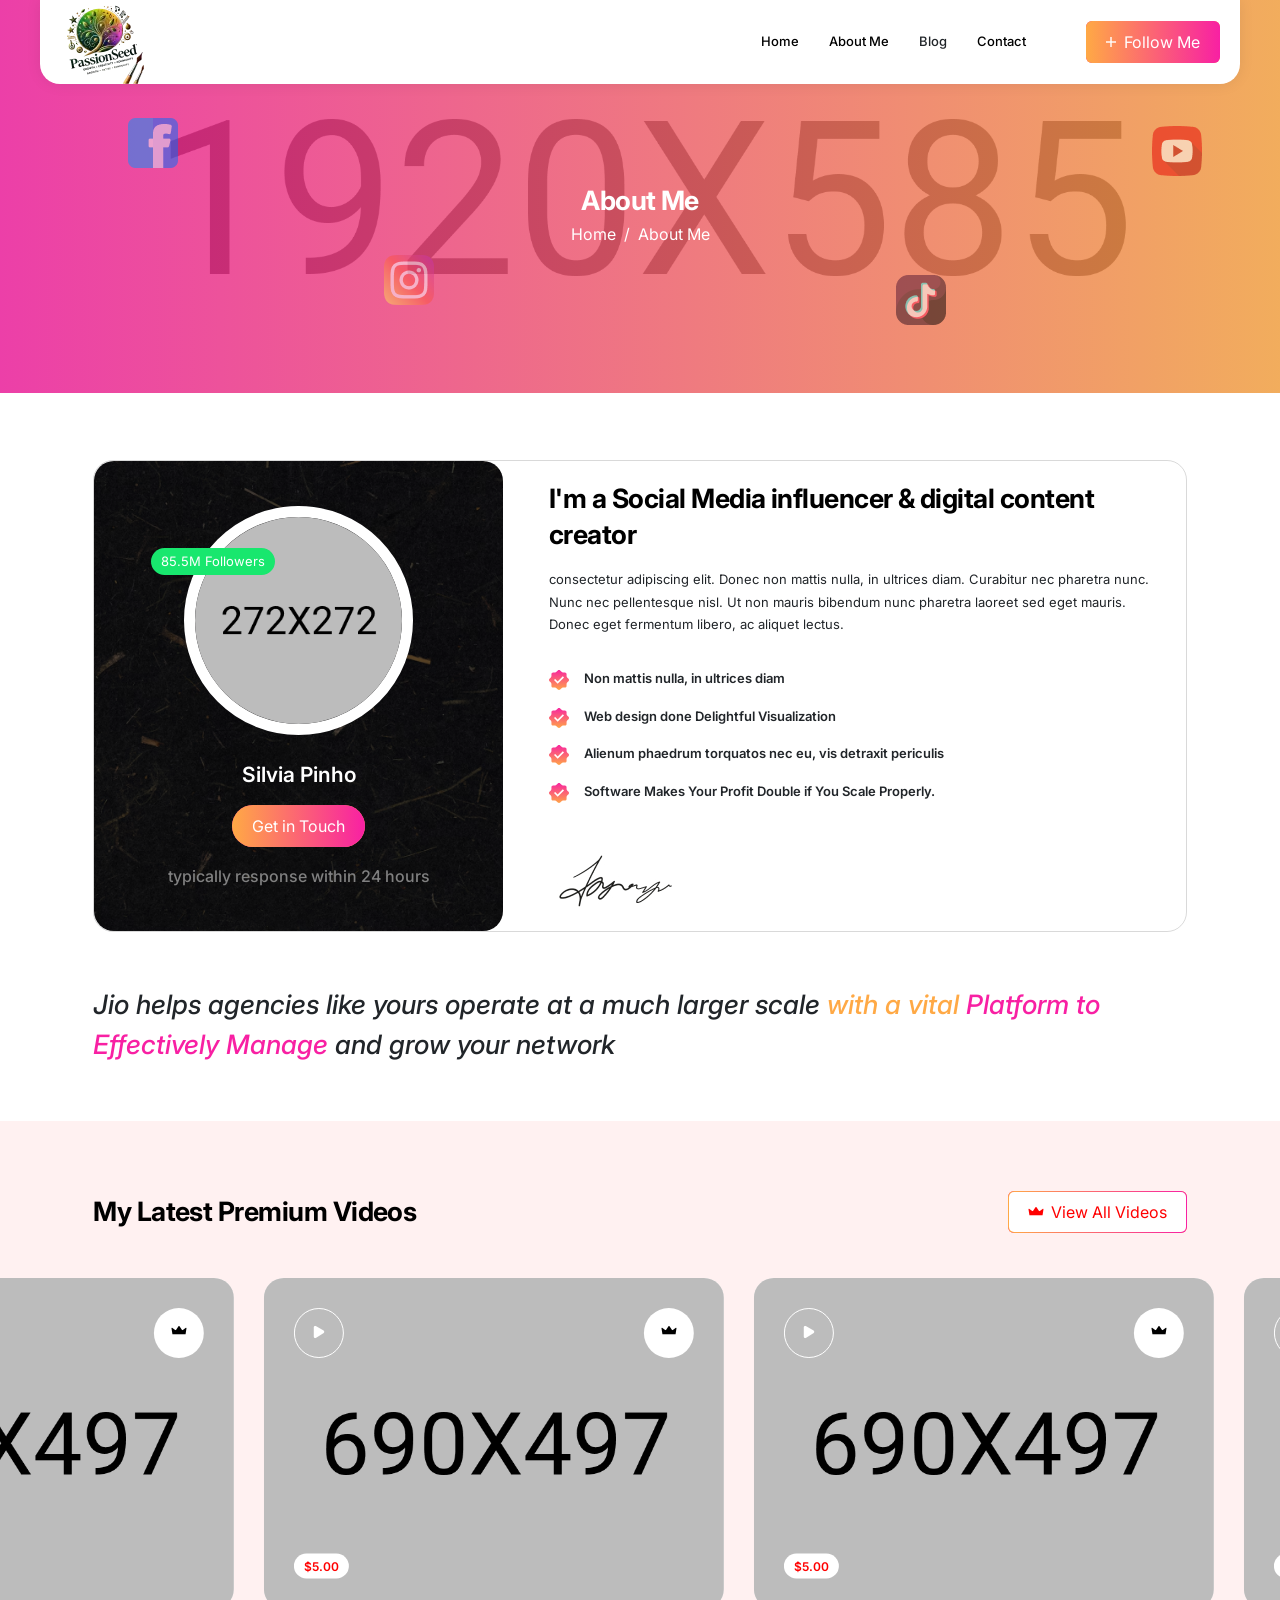
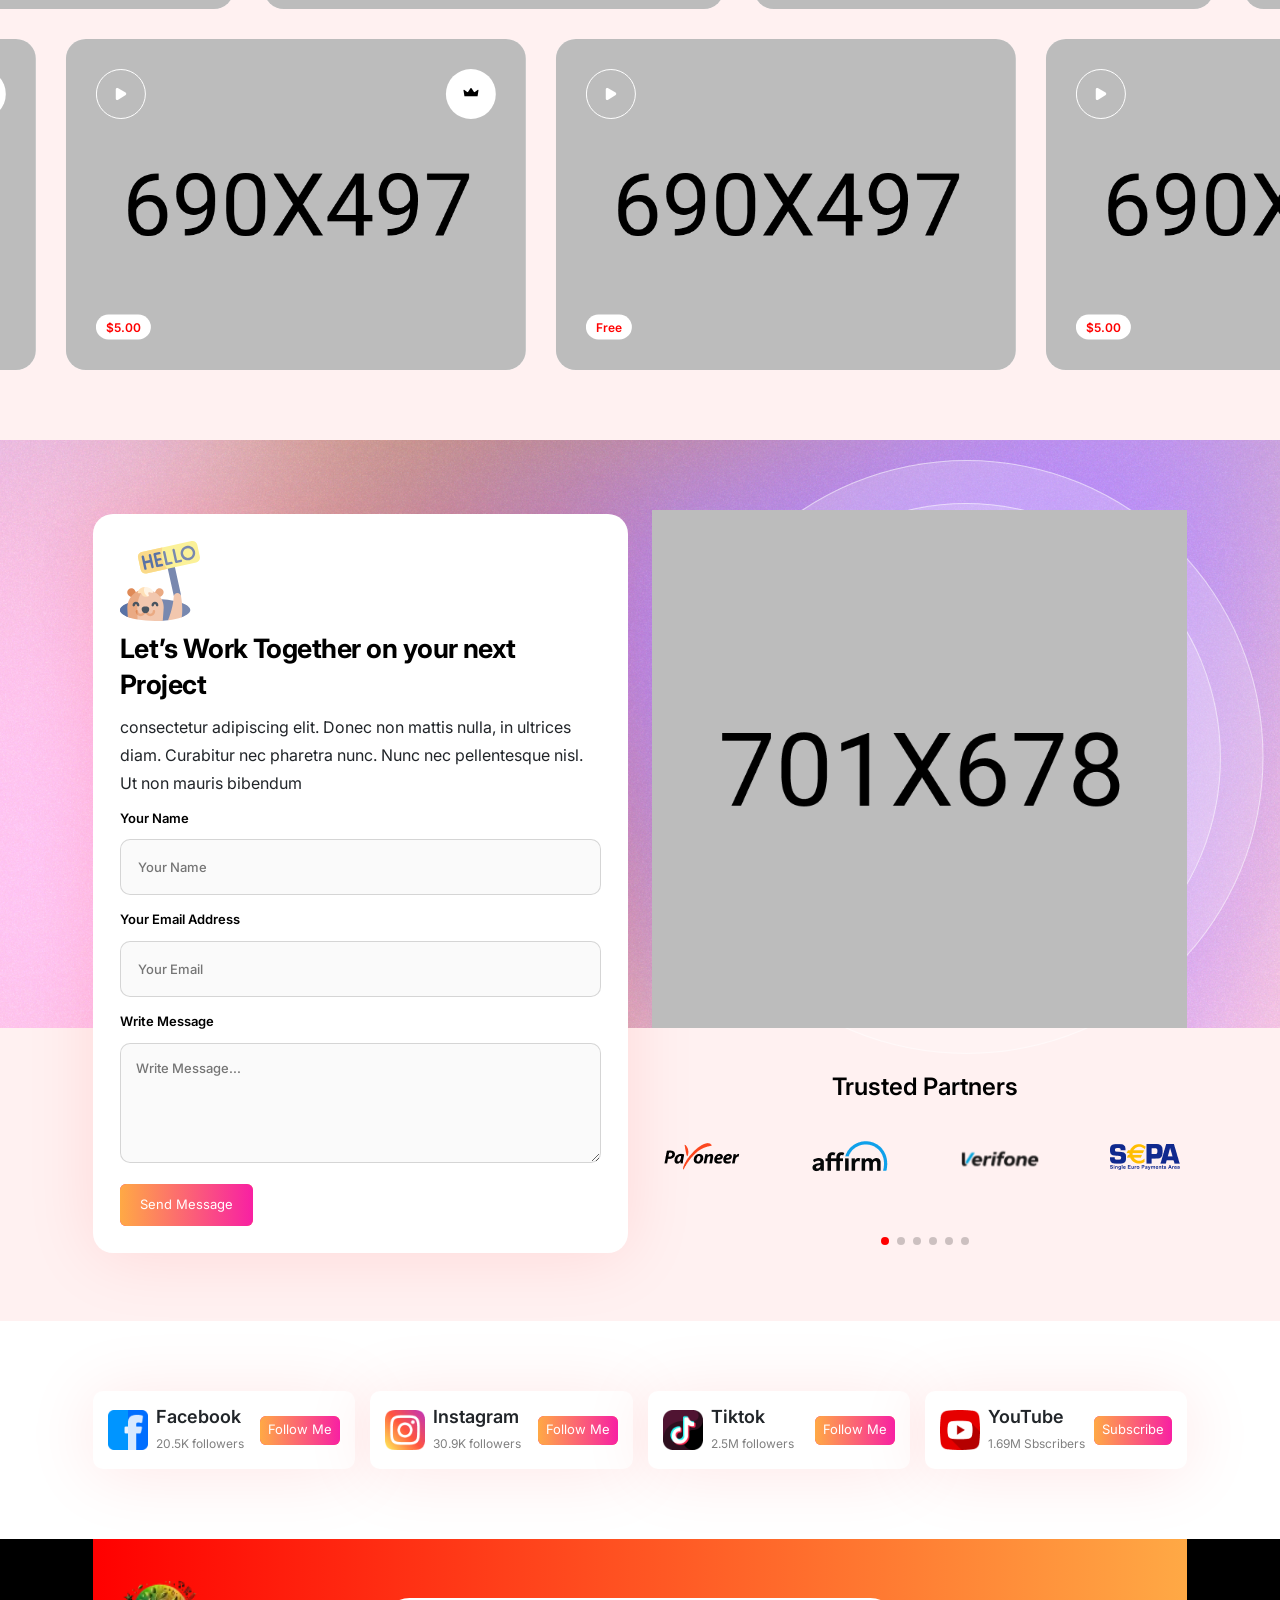
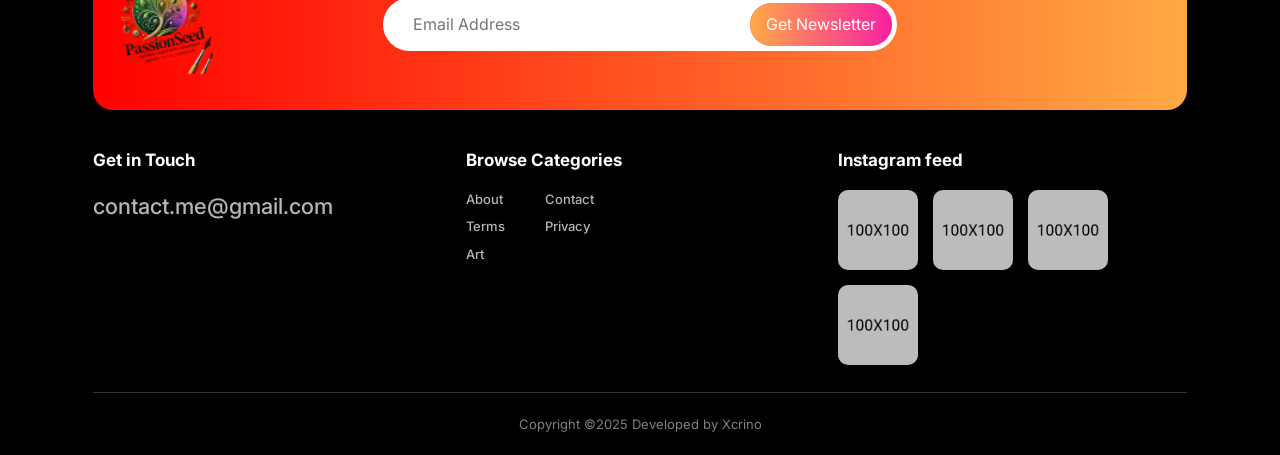
==== commit 2d32c13f: "first" ====
--- a/about.html
+++ b/about.html
@@ -31,7 +31,7 @@
           class="jo-sidebar__heading d-flex justify-content-between align-items-center"
         >
           <a href="#"
-            ><img src="assets/img/logo.svg" alt="logo" class="logo"
+            ><img src="assets/img/Logo.webp" alt="logo" class="logo"
           /></a>
           <button type="button" class="jo-sidebar-close-btn">
             <i class="flaticon-add-plus-button"></i>
@@ -60,7 +60,7 @@
 
     <!-- HEADER SECTION START -->
     <header class="jo-header jo-inner-header">
-      <a href="index.html"><img src="assets/img/logo.svg" alt="logo" /></a>
+      <a href="index.html"><img src="assets/img/Logo.webp" alt="logo" /></a>
       <div class="jo-header-right">
         <div class="jo-header-nav">
           <div class="to-go-to-sidebar-in-mobile">
@@ -645,7 +645,7 @@
           <div class="row gx-4 gy-sm-5 gy-4 align-items-center">
             <div class="col-lg-3 col-6 col-xxs-12">
               <a href="index.html"
-                ><img src="assets/img/logo-white.svg" alt="logo" class="logo"
+                ><img src="assets/img/Logo.webp" alt="logo" class="logo"
               /></a>
             </div>
             <div class="col-lg-6 order-lg-1 order-2">
@@ -664,12 +664,7 @@
             <div class="col-lg-3 col-6 col-xxs-12 order-lg-2 order-1">
               <div
                 class="tt-footer-top__socials jo-footer-top__socials justify-content-start justify-content-sm-end"
-              >
-                <a href="#"><i class="flaticon-facebook-1"></i></a>
-                <a href="#"><i class="flaticon-twitter"></i></a>
-                <a href="#"><i class="flaticon-social-media"></i></a>
-                <a href="#"><i class="flaticon-youtube-1"></i></a>
-              </div>
+              ></div>
             </div>
           </div>
         </div>
@@ -688,12 +683,11 @@
               <div class="jo-footer-widget jo-footer-links">
                 <h5 class="jo-footer-widget__title">Browse Categories</h5>
                 <div class="links">
-                  <a href="#">Music</a>
-                  <a href="#">Sports</a>
-                  <a href="#">Gaming</a>
-                  <a href="#">Fashion</a>
+                  <a href="#">About</a>
+                  <a href="#">Contact</a>
+                  <a href="#">Terms</a>
+                  <a href="#">Privacy</a>
                   <a href="#">Art</a>
-                  <a href="#">Photography</a>
                 </div>
               </div>
             </div>
@@ -714,7 +708,7 @@
 
         <!-- footer bottom -->
         <div class="tt-footer-bottom text-center">
-          <p class="mb-0">Copyright ©2024 Developed by&nbsp;Influtics</p>
+          <p class="mb-0">Copyright ©2025 Developed by&nbsp;Xcrino</p>
         </div>
       </div>
     </footer>
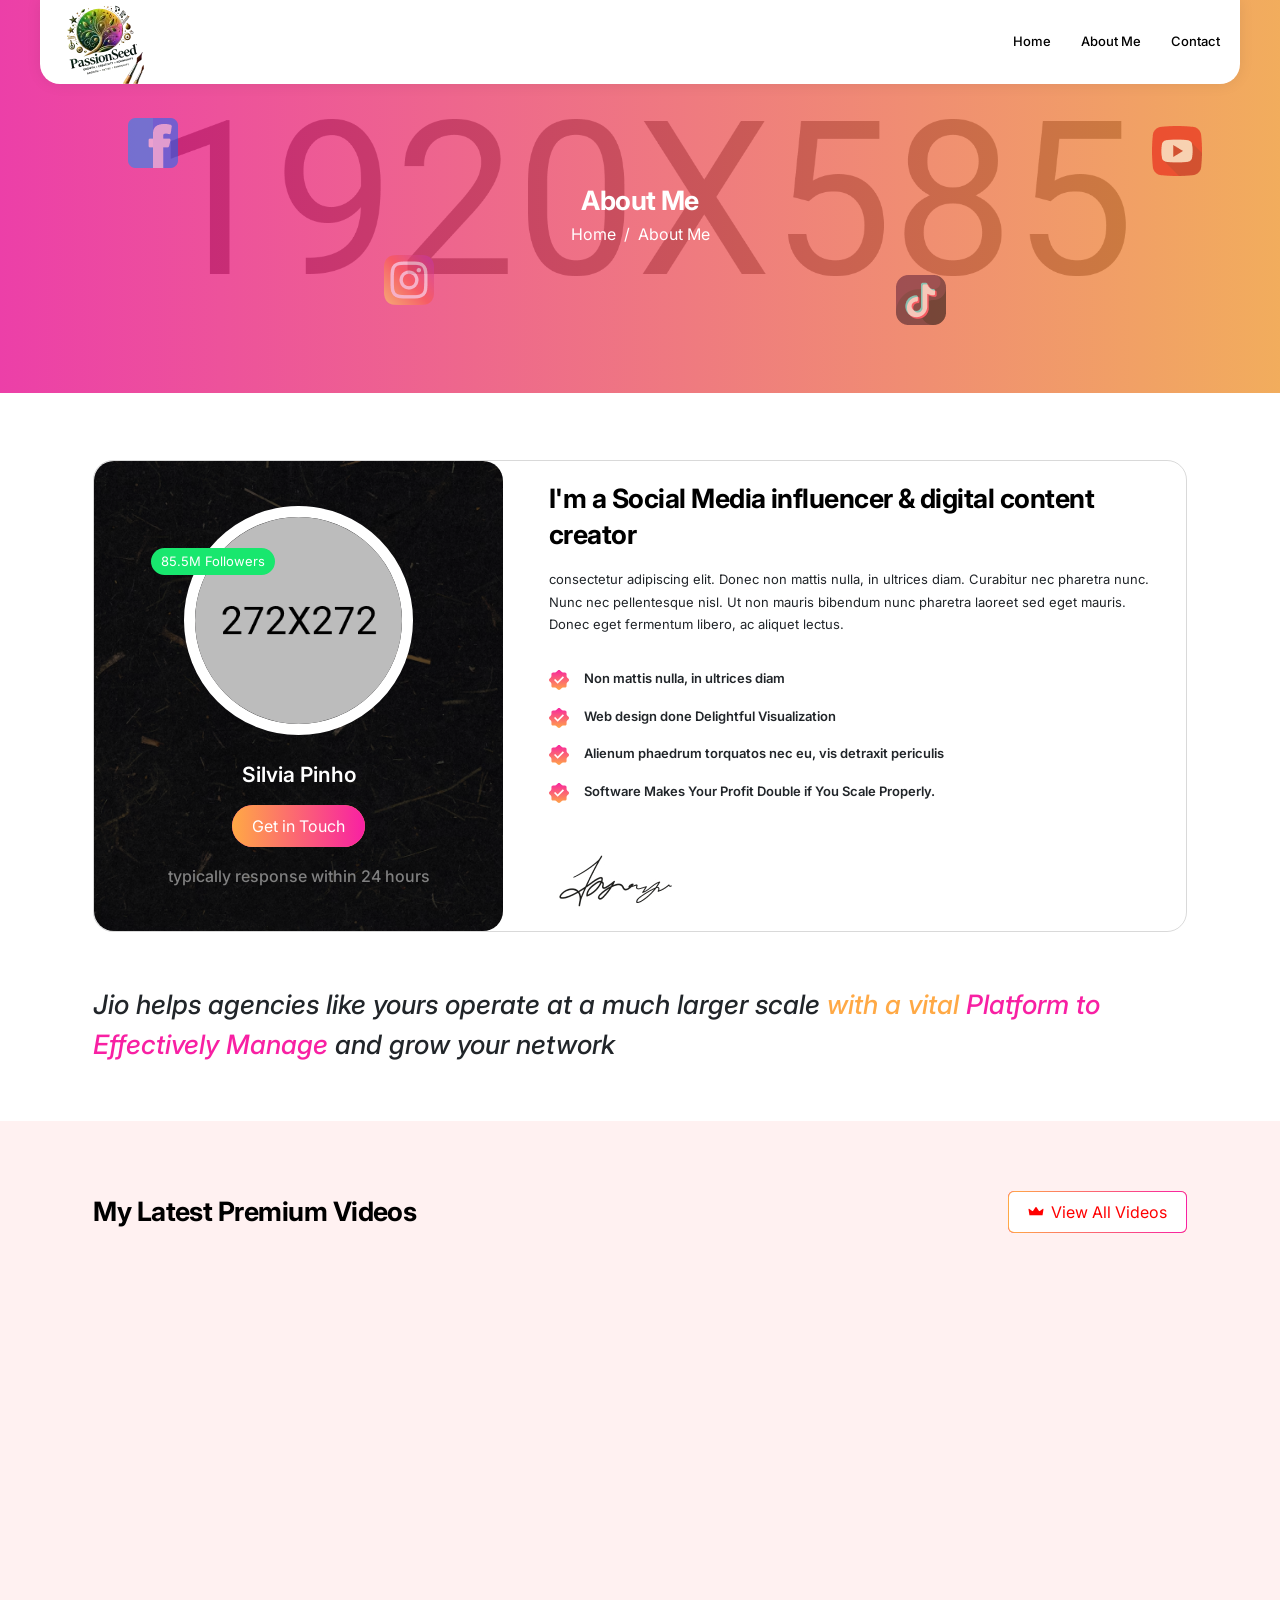
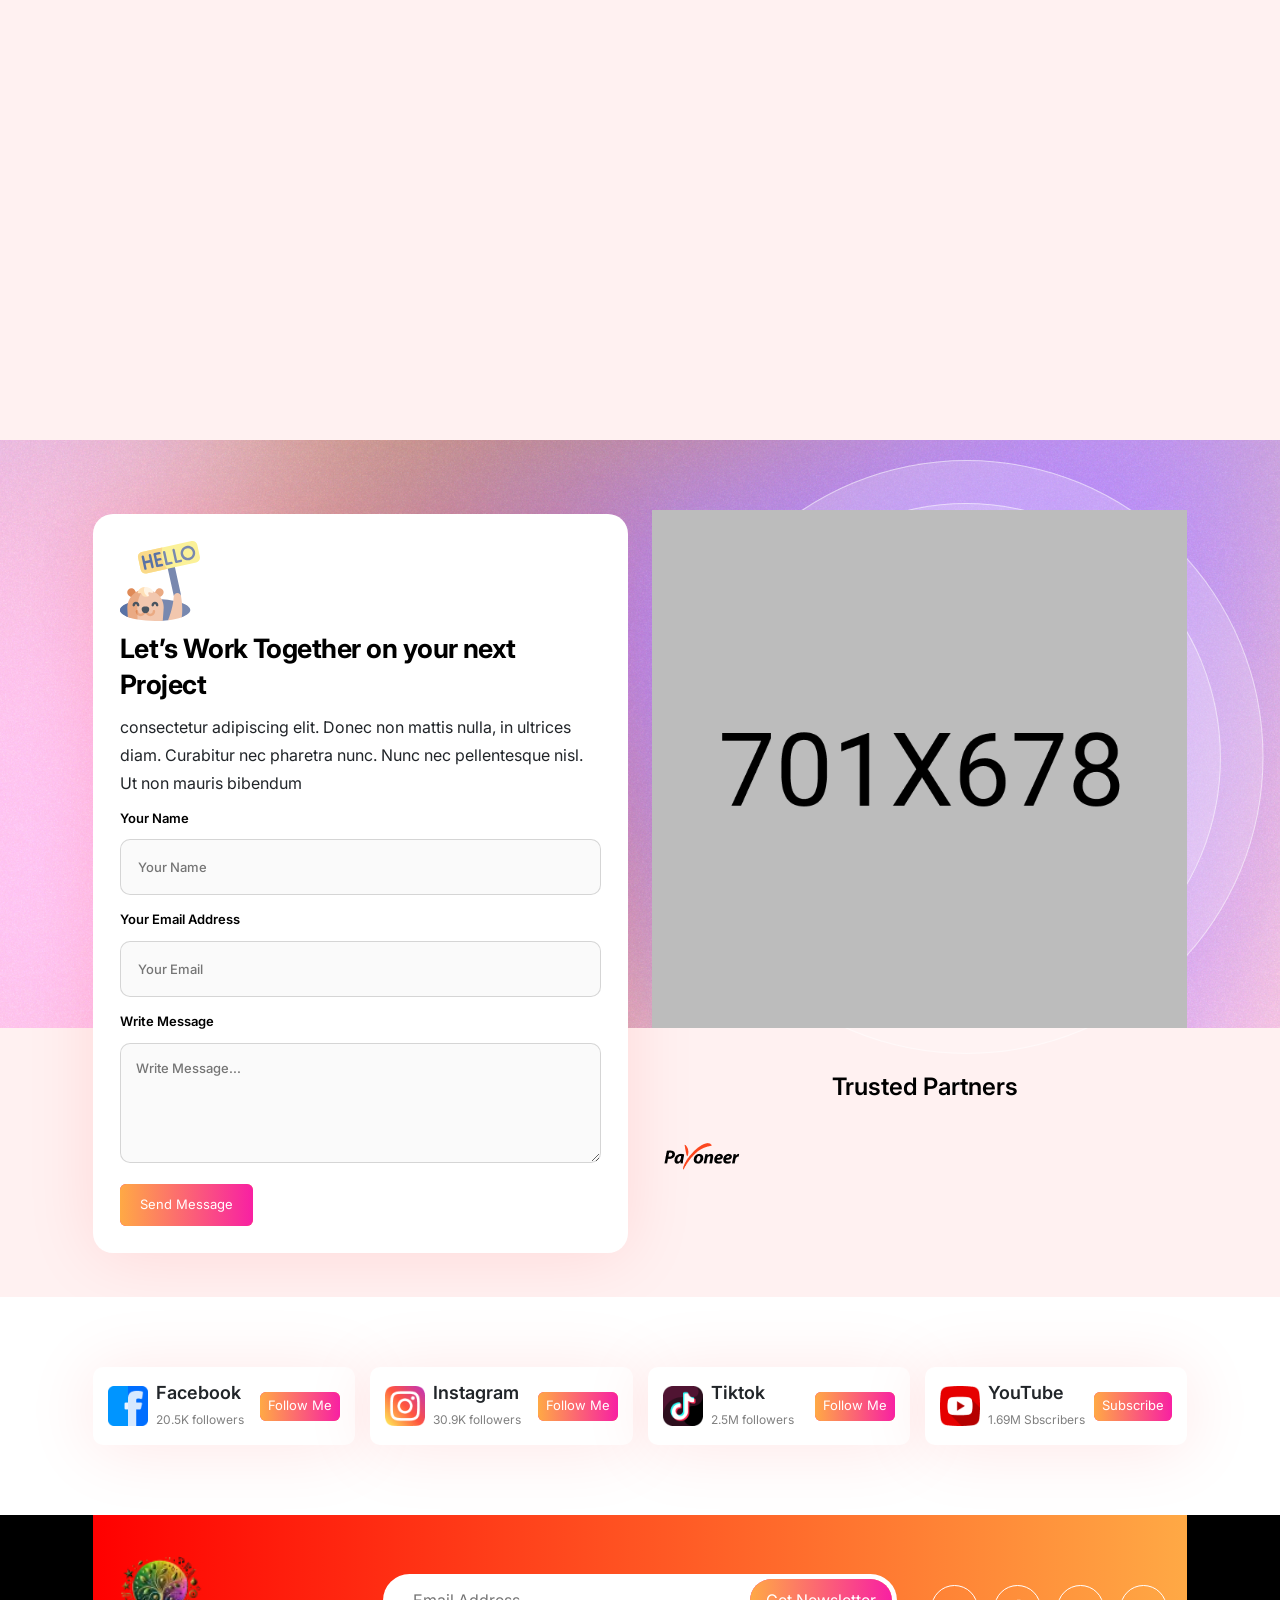
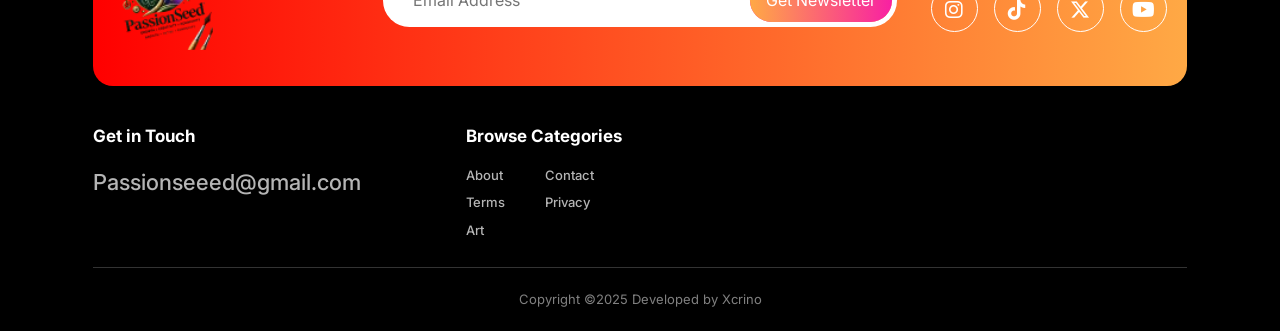
==== commit b7defad9: "first" ====
--- a/about.html
+++ b/about.html
@@ -16,6 +16,7 @@
       rel="stylesheet"
       href="assets/vendor/no-ui-slider/nouislider.min.css"
     />
+<link rel="stylesheet" href="https://cdnjs.cloudflare.com/ajax/libs/font-awesome/6.5.0/css/all.min.css">
 
     <!-- custom CSS -->
     <link rel="stylesheet" href="assets/css/style.css" />
@@ -68,19 +69,19 @@
               <a href="index.html">Home</a>
               <a href="about.html">About Me</a>
 
-              <div class="has-sub-menu relative">
+              <!-- <div class="has-sub-menu relative">
                 <a role="button">Blog</a>
 
-                <ul class="jo-header-submenu">
+                 <ul class="jo-header-submenu">
                   <li><a href="blog.html">Blogs</a></li>
                   <li><a href="blog-details.html">Blog Details</a></li>
-                </ul>
-              </div>
+                </ul> 
+              </div> -->
               <a href="contact.html">Contact</a>
             </nav>
           </div>
         </div>
-        <div class="d-flex gap-2">
+        <!-- <div class="d-flex gap-2">
           <a href="about.html" class="jo-btn"
             ><i class="flaticon-add-plus-button"></i>Follow Me</a
           >
@@ -89,8 +90,8 @@
           >
             <i class="flaticon-menu"></i>
           </button>
-        </div>
-      </div>
+        </div> -->
+      <!-- </div> -->
     </header>
     <!-- HEADER SECTION END -->
 
@@ -664,7 +665,22 @@
             <div class="col-lg-3 col-6 col-xxs-12 order-lg-2 order-1">
               <div
                 class="tt-footer-top__socials jo-footer-top__socials justify-content-start justify-content-sm-end"
-              ></div>
+              >
+                <div class="social-icons d-flex gap-3 mt-3">
+          <a href="#" class="text-white text-xl hover:text-pink-500">
+            <i class="fab fa-instagram"></i>
+          </a>
+          <a href="#" class="text-white text-xl hover:text-black">
+            <i class="fab fa-tiktok"></i>
+          </a>
+          <a href="#" class="text-white text-xl hover:text-blue-500">
+            <i class="fab fa-x-twitter"></i>
+          </a>
+          <a href="#" class="text-white text-xl hover:text-red-600">
+            <i class="fab fa-youtube"></i>
+          </a>
+        </div>
+              </div>
             </div>
           </div>
         </div>
@@ -675,7 +691,7 @@
             <div class="col-xl-4 col-md-6">
               <div class="jo-footer-widget jo-footer-contact">
                 <h5 class="jo-footer-widget__title">Get in Touch</h5>
-                <a href="mailto:contact.me@gmail.com">contact.me@gmail.com</a>
+                <a href="mailto:Passionseeed@gmail.com">Passionseeed@gmail.com</a>
               </div>
             </div>
 
@@ -692,17 +708,7 @@
               </div>
             </div>
 
-            <div class="col-xl-4 col-md-6">
-              <div class="jo-footer-widget jo-footer-gallery">
-                <h5 class="jo-footer-widget__title">Instagram feed</h5>
-                <div class="imgs flex-wrap">
-                  <img src="assets/img/footer-img-1.jpg" alt="Footer Image" />
-                  <img src="assets/img/footer-img-2.jpg" alt="Footer Image" />
-                  <img src="assets/img/footer-img-3.jpg" alt="Footer Image" />
-                  <img src="assets/img/footer-img-4.jpg" alt="Footer Image" />
-                </div>
-              </div>
-            </div>
+            
           </div>
         </div>
 
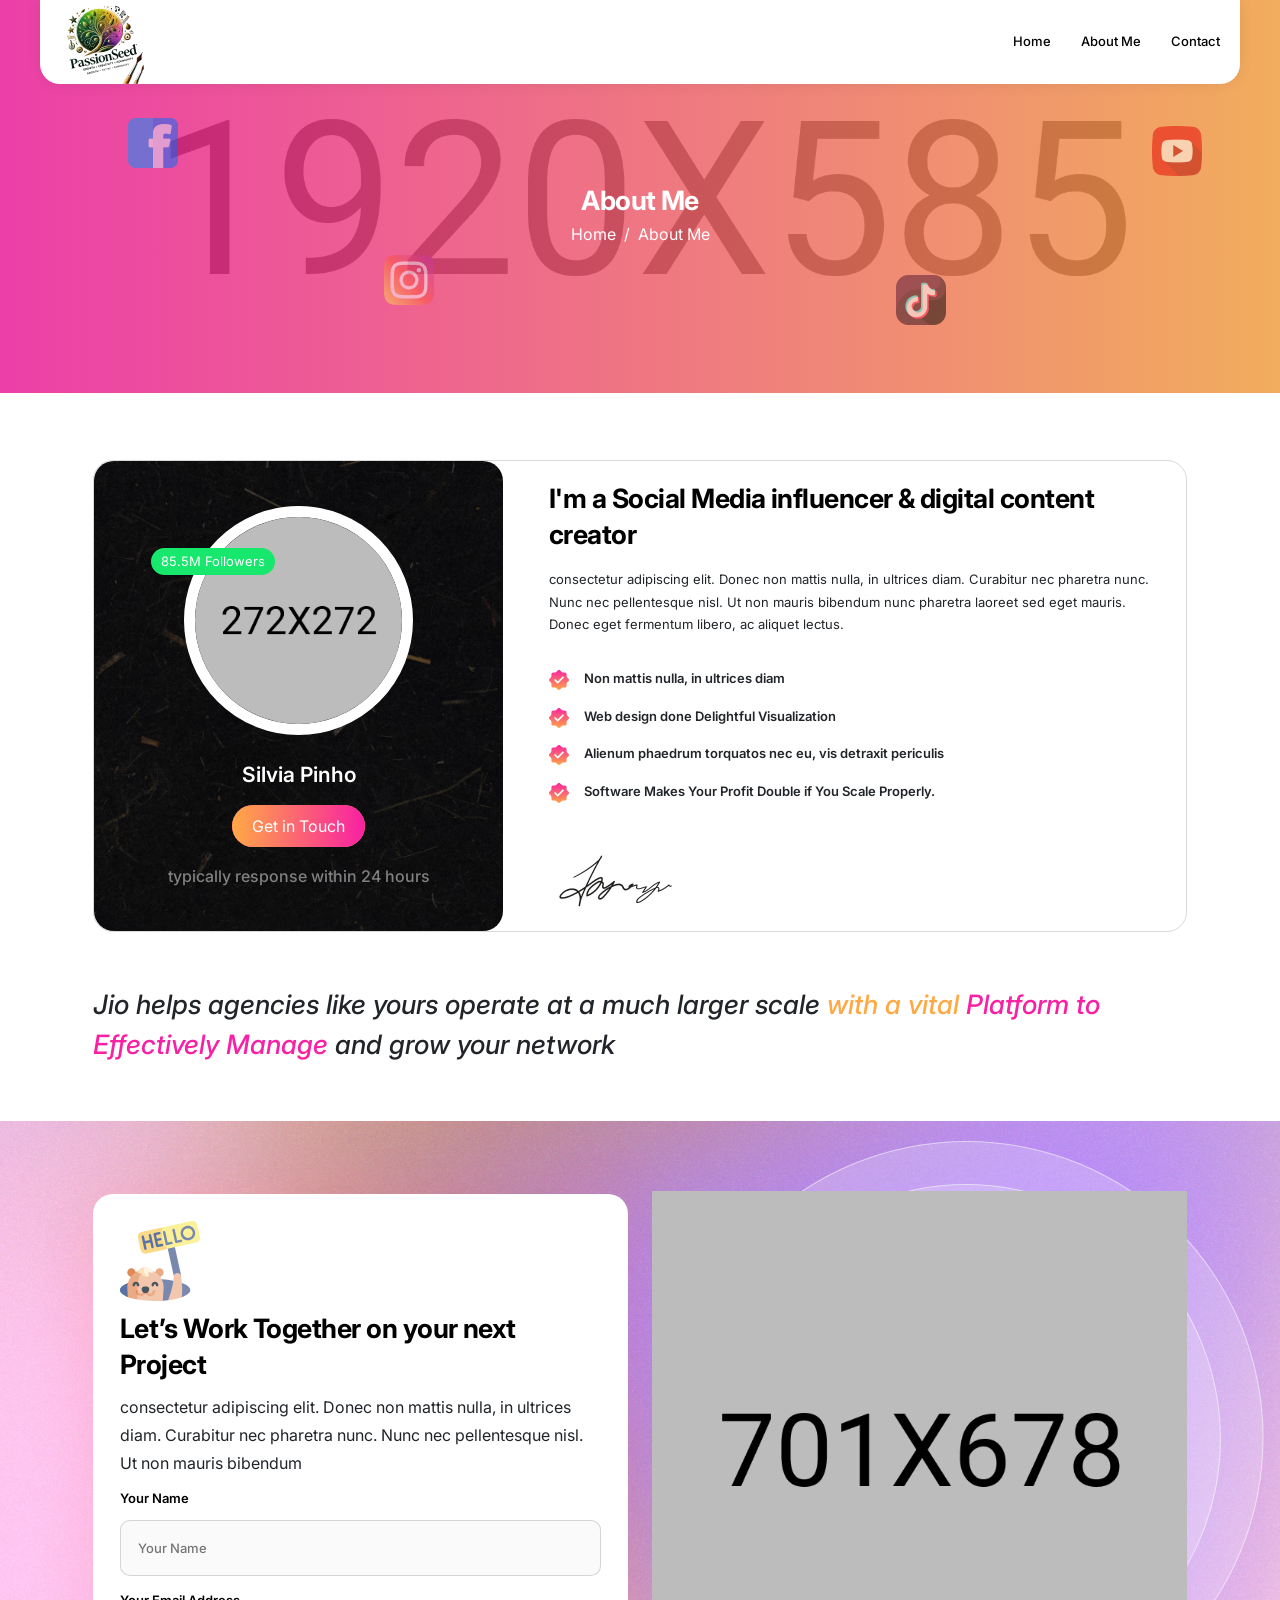
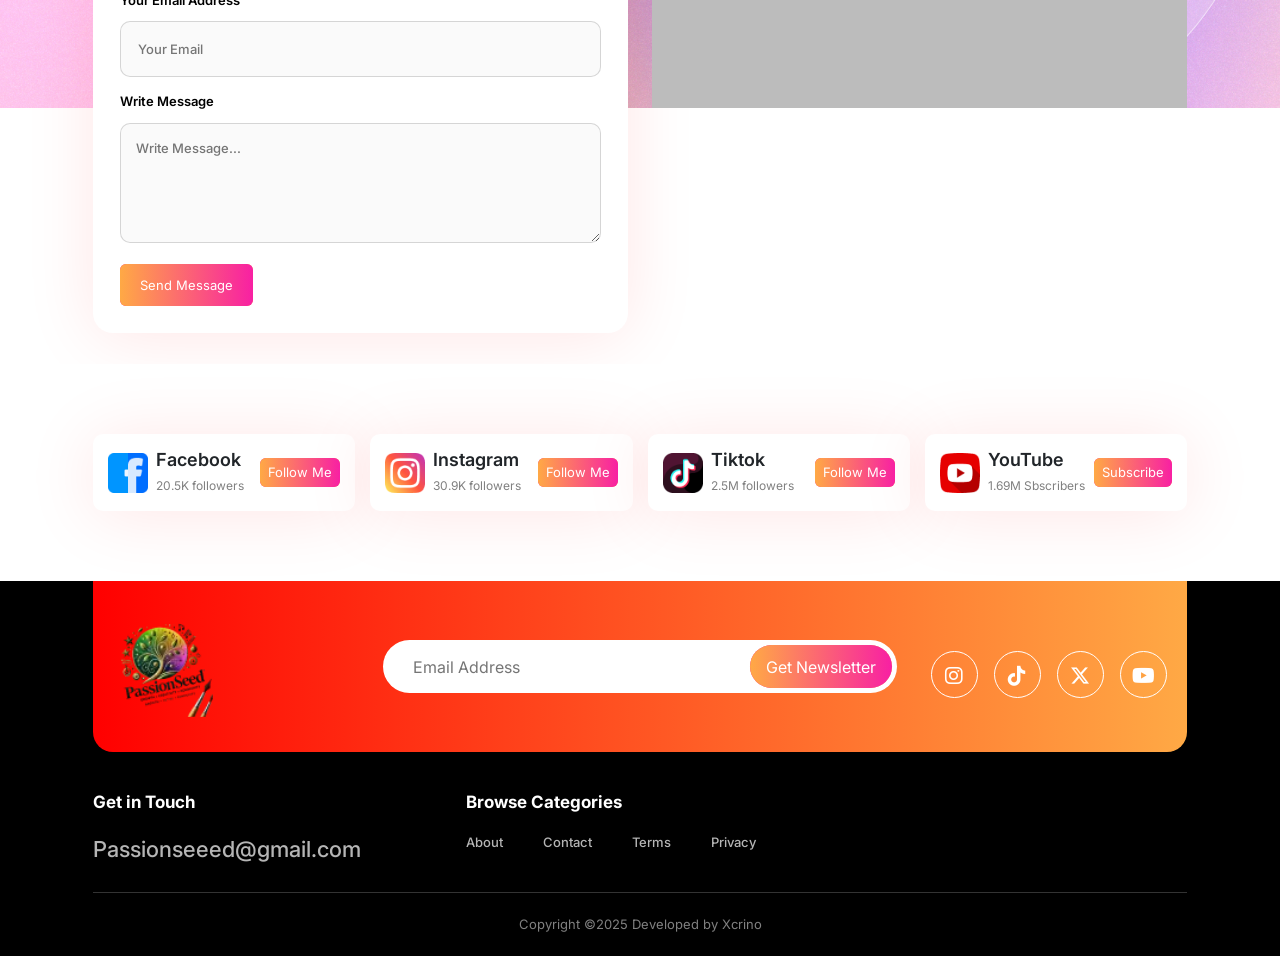
==== commit 8cbf75f2: "first" ====
--- a/about.html
+++ b/about.html
@@ -185,270 +185,10 @@
       </section>
       <!-- ABOUT SECTION END -->
 
-      <!-- VIDEOS SECTION START -->
-      <section class="jo-videos jo-inner-videos">
-        <div class="jo-container">
-          <!-- heading -->
-          <div class="jo-videos__heading">
-            <h2 class="jo-section-title">My Latest Premium Videos</h2>
-            <a href="videos-1.html" class="jo-btn jo-videos__btn"
-              ><i class="flaticon-premium-quality"></i> View All Videos</a
-            >
-          </div>
-        </div>
-
-        <!-- video cards -->
-        <div class="jo-videos-slider splide">
-          <div class="splide__track">
-            <ul class="splide__list">
-              <li class="splide__slide">
-                <div class="jo-video-card">
-                  <img
-                    src="assets/img/jo-video-1.jpg"
-                    alt="Video Thumbnail"
-                    class="jo-video-card__img"
-                  />
-
-                  <div class="jo-video-card__txt">
-                    <div class="d-flex justify-content-between">
-                      <a
-                        href="https://youtu.be/vc3WCrgYpF0?si=W2iFDfdDYsh6spKg"
-                        data-fslightbox="videos"
-                        class="jo-video-card__btn"
-                        ><i class="flaticon-play"></i
-                      ></a>
-                      <span class="jo-video-card__premium-tag"
-                        ><i class="flaticon-premium-quality"></i
-                      ></span>
-                    </div>
-
-                    <div class="bottom">
-                      <span class="price">$5.00</span>
-                      <h5>
-                        <a
-                          href="video-details.html"
-                          class="jo-video-card__title"
-                          >Smiley woman pop party studio medium shot</a
-                        >
-                      </h5>
-                      <div class="tt-video__infos jo-video-card__infos">
-                        <span>16M views</span>
-                        <span>49 minutes ago</span>
-                      </div>
-                    </div>
-                  </div>
-                </div>
-              </li>
-
-              <li class="splide__slide">
-                <div class="jo-video-card">
-                  <img
-                    src="assets/img/jo-video-2.jpg"
-                    alt="Video Thumbnail"
-                    class="jo-video-card__img"
-                  />
-
-                  <div class="jo-video-card__txt">
-                    <div class="d-flex justify-content-between">
-                      <a
-                        href="https://youtu.be/vc3WCrgYpF0?si=W2iFDfdDYsh6spKg"
-                        data-fslightbox="videos"
-                        class="jo-video-card__btn"
-                        ><i class="flaticon-play"></i
-                      ></a>
-                      <span class="jo-video-card__premium-tag"
-                        ><i class="flaticon-premium-quality"></i
-                      ></span>
-                    </div>
-
-                    <div class="bottom">
-                      <span class="price">$5.00</span>
-                      <h5>
-                        <a
-                          href="video-details.html"
-                          class="jo-video-card__title"
-                          >Smiley woman pop party studio medium shot</a
-                        >
-                      </h5>
-                      <div class="tt-video__infos jo-video-card__infos">
-                        <span>16M views</span>
-                        <span>49 minutes ago</span>
-                      </div>
-                    </div>
-                  </div>
-                </div>
-              </li>
-
-              <li class="splide__slide">
-                <div class="jo-video-card">
-                  <img
-                    src="assets/img/jo-video-3.jpg"
-                    alt="Video Thumbnail"
-                    class="jo-video-card__img"
-                  />
-
-                  <div class="jo-video-card__txt">
-                    <div class="d-flex justify-content-between">
-                      <a
-                        href="https://youtu.be/vc3WCrgYpF0?si=W2iFDfdDYsh6spKg"
-                        data-fslightbox="videos"
-                        class="jo-video-card__btn"
-                        ><i class="flaticon-play"></i
-                      ></a>
-                      <span class="jo-video-card__premium-tag"
-                        ><i class="flaticon-premium-quality"></i
-                      ></span>
-                    </div>
-
-                    <div class="bottom">
-                      <span class="price">$5.00</span>
-                      <h5>
-                        <a
-                          href="video-details.html"
-                          class="jo-video-card__title"
-                          >Smiley woman pop party studio medium shot</a
-                        >
-                      </h5>
-                      <div class="tt-video__infos jo-video-card__infos">
-                        <span>16M views</span>
-                        <span>49 minutes ago</span>
-                      </div>
-                    </div>
-                  </div>
-                </div>
-              </li>
-            </ul>
-          </div>
-        </div>
-
-        <div class="jo-videos-slider-2 splide">
-          <div class="splide__track">
-            <ul class="splide__list">
-              <li class="splide__slide">
-                <div class="jo-video-card">
-                  <img
-                    src="assets/img/jo-video-4.jpg"
-                    alt="Video Thumbnail"
-                    class="jo-video-card__img"
-                  />
-
-                  <div class="jo-video-card__txt">
-                    <div class="d-flex justify-content-between">
-                      <a
-                        href="https://youtu.be/vc3WCrgYpF0?si=W2iFDfdDYsh6spKg"
-                        data-fslightbox="videos"
-                        class="jo-video-card__btn"
-                        ><i class="flaticon-play"></i
-                      ></a>
-                      <span class="jo-video-card__premium-tag d-none"
-                        ><i class="flaticon-premium-quality"></i
-                      ></span>
-                    </div>
-
-                    <div class="bottom">
-                      <span class="price">Free</span>
-                      <h5>
-                        <a
-                          href="video-details.html"
-                          class="jo-video-card__title"
-                          >Smiley woman pop party studio medium shot</a
-                        >
-                      </h5>
-                      <div class="tt-video__infos jo-video-card__infos">
-                        <span>16M views</span>
-                        <span>49 minutes ago</span>
-                      </div>
-                    </div>
-                  </div>
-                </div>
-              </li>
-
-              <li class="splide__slide">
-                <div class="jo-video-card">
-                  <img
-                    src="assets/img/jo-video-5.jpg"
-                    alt="Video Thumbnail"
-                    class="jo-video-card__img"
-                  />
-
-                  <div class="jo-video-card__txt">
-                    <div class="d-flex justify-content-between">
-                      <a
-                        href="https://youtu.be/vc3WCrgYpF0?si=W2iFDfdDYsh6spKg"
-                        data-fslightbox="videos"
-                        class="jo-video-card__btn"
-                        ><i class="flaticon-play"></i
-                      ></a>
-                      <span class="jo-video-card__premium-tag"
-                        ><i class="flaticon-premium-quality"></i
-                      ></span>
-                    </div>
-
-                    <div class="bottom">
-                      <span class="price">$5.00</span>
-                      <h5>
-                        <a
-                          href="video-details.html"
-                          class="jo-video-card__title"
-                          >Smiley woman pop party studio medium shot</a
-                        >
-                      </h5>
-                      <div class="tt-video__infos jo-video-card__infos">
-                        <span>16M views</span>
-                        <span>49 minutes ago</span>
-                      </div>
-                    </div>
-                  </div>
-                </div>
-              </li>
-
-              <li class="splide__slide">
-                <div class="jo-video-card">
-                  <img
-                    src="assets/img/jo-video-6.jpg"
-                    alt="Video Thumbnail"
-                    class="jo-video-card__img"
-                  />
-
-                  <div class="jo-video-card__txt">
-                    <div class="d-flex justify-content-between">
-                      <a
-                        href="https://youtu.be/vc3WCrgYpF0?si=W2iFDfdDYsh6spKg"
-                        data-fslightbox="videos"
-                        class="jo-video-card__btn"
-                        ><i class="flaticon-play"></i
-                      ></a>
-                      <span class="jo-video-card__premium-tag"
-                        ><i class="flaticon-premium-quality"></i
-                      ></span>
-                    </div>
-
-                    <div class="bottom">
-                      <span class="price">$5.00</span>
-                      <h5>
-                        <a
-                          href="video-details.html"
-                          class="jo-video-card__title"
-                          >Smiley woman pop party studio medium shot</a
-                        >
-                      </h5>
-                      <div class="tt-video__infos jo-video-card__infos">
-                        <span>16M views</span>
-                        <span>49 minutes ago</span>
-                      </div>
-                    </div>
-                  </div>
-                </div>
-              </li>
-            </ul>
-          </div>
-        </div>
-      </section>
-      <!-- VIDEOS SECTION END -->
 
       <!-- CONTACT SECTION START -->
       <section class="jo-contact">
-        <div class="top">
+        <div style="margin-bottom:16rem ;" class="top">
           <div class="jo-container">
             <div class="row align-items-end">
               <!-- contact form -->
@@ -512,52 +252,7 @@
           </div>
         </div>
 
-        <div class="bottom">
-          <div class="jo-container overflow-hidden">
-            <div class="row gx-5">
-              <div class="col-lg-6 blank-space d-none d-lg-block"></div>
-
-              <div class="col-lg-6">
-                <h5 class="jo-partners-title">Trusted Partners</h5>
-                <div class="jo-partners-slider swiper">
-                  <div class="swiper-wrapper align-items-center">
-                    <!-- single partner -->
-                    <div class="swiper-slide">
-                      <img src="assets/img/partner-1.png" alt="Partner Image" />
-                    </div>
-
-                    <!-- single partner -->
-                    <div class="swiper-slide">
-                      <img src="assets/img/partner-2.png" alt="Partner Image" />
-                    </div>
-
-                    <!-- single partner -->
-                    <div class="swiper-slide">
-                      <img src="assets/img/partner-3.png" alt="Partner Image" />
-                    </div>
-
-                    <!-- single partner -->
-                    <div class="swiper-slide">
-                      <img src="assets/img/partner-4.png" alt="Partner Image" />
-                    </div>
-
-                    <!-- single partner -->
-                    <div class="swiper-slide">
-                      <img src="assets/img/partner-1.png" alt="Partner Image" />
-                    </div>
-
-                    <!-- single partner -->
-                    <div class="swiper-slide">
-                      <img src="assets/img/partner-1.png" alt="Partner Image" />
-                    </div>
-                  </div>
-
-                  <div class="jo-partners-slider-pagination"></div>
-                </div>
-              </div>
-            </div>
-          </div>
-        </div>
+       
       </section>
       <!-- CONTACT SECTION END -->
 
@@ -695,18 +390,17 @@
               </div>
             </div>
 
-            <div class="col-xl-4 col-md-6">
-              <div class="jo-footer-widget jo-footer-links">
-                <h5 class="jo-footer-widget__title">Browse Categories</h5>
-                <div class="links">
-                  <a href="#">About</a>
-                  <a href="#">Contact</a>
-                  <a href="#">Terms</a>
-                  <a href="#">Privacy</a>
-                  <a href="#">Art</a>
-                </div>
-              </div>
-            </div>
+          <div class="col-xl-4 col-md-6">
+  <div class="jo-footer-widget jo-footer-links">
+    <h5 class="jo-footer-widget__title">Browse Categories</h5>
+    <div style="font-size: clamp(13px, 0.833vw, 16px); display: flex; gap: 40px; flex-wrap: wrap;">
+      <a href="#" style="font-weight: 500; color: #b5b5b5; text-decoration: none; transition: color 0.3s ease;" onmouseover="this.style.color='var(--ttRed)'" onmouseout="this.style.color='#b5b5b5'">About</a>
+      <a href="#" style="font-weight: 500; color: #b5b5b5; text-decoration: none; transition: color 0.3s ease;" onmouseover="this.style.color='var(--ttRed)'" onmouseout="this.style.color='#b5b5b5'">Contact</a>
+      <a href="#" style="font-weight: 500; color: #b5b5b5; text-decoration: none; transition: color 0.3s ease;" onmouseover="this.style.color='var(--ttRed)'" onmouseout="this.style.color='#b5b5b5'">Terms</a>
+      <a href="#" style="font-weight: 500; color: #b5b5b5; text-decoration: none; transition: color 0.3s ease;" onmouseover="this.style.color='var(--ttRed)'" onmouseout="this.style.color='#b5b5b5'">Privacy</a>
+    </div>
+  </div>
+</div>
 
             
           </div>
